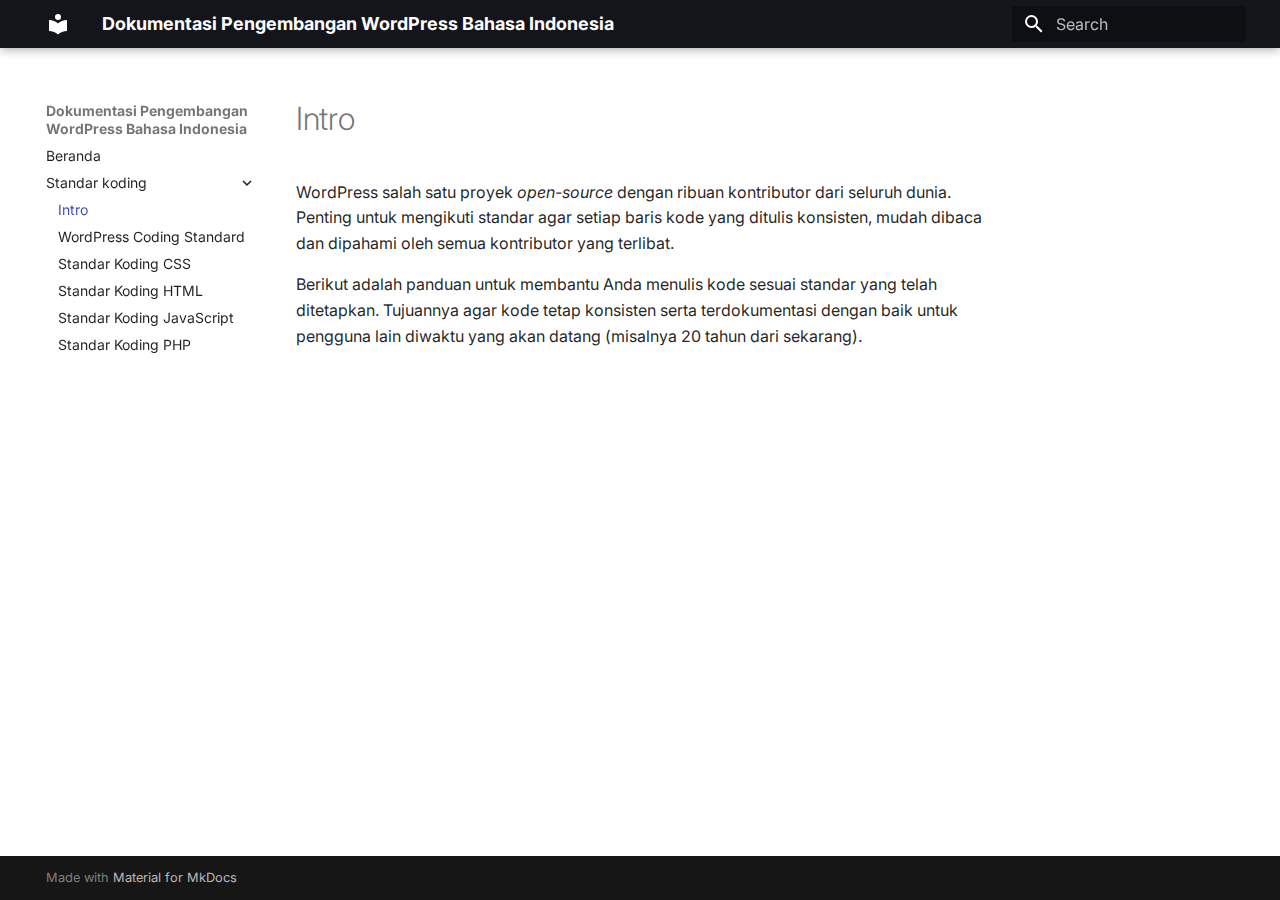
==== docs/site/standar-koding/1.1-index/index.html @ d8731136 "Update docs" ====
<!doctype html>
<html lang="en" class="no-js">
  <head>
    
      <meta charset="utf-8">
      <meta name="viewport" content="width=device-width,initial-scale=1">
      
      
      
        <link rel="canonical" href="https://wordpress.asciiutf.com/standar-koding/1.1-index/">
      
      
        <link rel="prev" href="../..">
      
      
        <link rel="next" href="../1.2-wordpress-coding-standard/">
      
      
      <link rel="icon" href="../../assets/images/favicon.png">
      <meta name="generator" content="mkdocs-1.6.1, mkdocs-material-9.5.48">
    
    
      
        <title>Intro - Dokumentasi Pengembangan WordPress Bahasa Indonesia</title>
      
    
    
      <link rel="stylesheet" href="../../assets/stylesheets/main.6f8fc17f.min.css">
      
        
        <link rel="stylesheet" href="../../assets/stylesheets/palette.06af60db.min.css">
      
      


    
    
      
    
    
      
        
        
        <link rel="preconnect" href="https://fonts.gstatic.com" crossorigin>
        <link rel="stylesheet" href="https://fonts.googleapis.com/css?family=Inter:300,300i,400,400i,700,700i%7CRoboto+Mono:400,400i,700,700i&display=fallback">
        <style>:root{--md-text-font:"Inter";--md-code-font:"Roboto Mono"}</style>
      
    
    
      <link rel="stylesheet" href="../../assets/stylesheets/extra.css">
    
    <script>__md_scope=new URL("../..",location),__md_hash=e=>[...e].reduce(((e,_)=>(e<<5)-e+_.charCodeAt(0)),0),__md_get=(e,_=localStorage,t=__md_scope)=>JSON.parse(_.getItem(t.pathname+"."+e)),__md_set=(e,_,t=localStorage,a=__md_scope)=>{try{t.setItem(a.pathname+"."+e,JSON.stringify(_))}catch(e){}}</script>
    
      

    
    
    
  </head>
  
  
    
    
    
    
    
    <body dir="ltr" data-md-color-scheme="default" data-md-color-primary="black" data-md-color-accent="indigo">
  
    
    <input class="md-toggle" data-md-toggle="drawer" type="checkbox" id="__drawer" autocomplete="off">
    <input class="md-toggle" data-md-toggle="search" type="checkbox" id="__search" autocomplete="off">
    <label class="md-overlay" for="__drawer"></label>
    <div data-md-component="skip">
      
    </div>
    <div data-md-component="announce">
      
    </div>
    
    
      

  

<header class="md-header md-header--shadow" data-md-component="header">
  <nav class="md-header__inner md-grid" aria-label="Header">
    <a href="../.." title="Dokumentasi Pengembangan WordPress Bahasa Indonesia" class="md-header__button md-logo" aria-label="Dokumentasi Pengembangan WordPress Bahasa Indonesia" data-md-component="logo">
      
  
  <svg xmlns="http://www.w3.org/2000/svg" viewBox="0 0 24 24"><path d="M12 8a3 3 0 0 0 3-3 3 3 0 0 0-3-3 3 3 0 0 0-3 3 3 3 0 0 0 3 3m0 3.54C9.64 9.35 6.5 8 3 8v11c3.5 0 6.64 1.35 9 3.54 2.36-2.19 5.5-3.54 9-3.54V8c-3.5 0-6.64 1.35-9 3.54"/></svg>

    </a>
    <label class="md-header__button md-icon" for="__drawer">
      
      <svg xmlns="http://www.w3.org/2000/svg" viewBox="0 0 24 24"><path d="M3 6h18v2H3zm0 5h18v2H3zm0 5h18v2H3z"/></svg>
    </label>
    <div class="md-header__title" data-md-component="header-title">
      <div class="md-header__ellipsis">
        <div class="md-header__topic">
          <span class="md-ellipsis">
            Dokumentasi Pengembangan WordPress Bahasa Indonesia
          </span>
        </div>
        <div class="md-header__topic" data-md-component="header-topic">
          <span class="md-ellipsis">
            
              Intro
            
          </span>
        </div>
      </div>
    </div>
    
      
    
    
    
    
      <label class="md-header__button md-icon" for="__search">
        
        <svg xmlns="http://www.w3.org/2000/svg" viewBox="0 0 24 24"><path d="M9.5 3A6.5 6.5 0 0 1 16 9.5c0 1.61-.59 3.09-1.56 4.23l.27.27h.79l5 5-1.5 1.5-5-5v-.79l-.27-.27A6.52 6.52 0 0 1 9.5 16 6.5 6.5 0 0 1 3 9.5 6.5 6.5 0 0 1 9.5 3m0 2C7 5 5 7 5 9.5S7 14 9.5 14 14 12 14 9.5 12 5 9.5 5"/></svg>
      </label>
      <div class="md-search" data-md-component="search" role="dialog">
  <label class="md-search__overlay" for="__search"></label>
  <div class="md-search__inner" role="search">
    <form class="md-search__form" name="search">
      <input type="text" class="md-search__input" name="query" aria-label="Search" placeholder="Search" autocapitalize="off" autocorrect="off" autocomplete="off" spellcheck="false" data-md-component="search-query" required>
      <label class="md-search__icon md-icon" for="__search">
        
        <svg xmlns="http://www.w3.org/2000/svg" viewBox="0 0 24 24"><path d="M9.5 3A6.5 6.5 0 0 1 16 9.5c0 1.61-.59 3.09-1.56 4.23l.27.27h.79l5 5-1.5 1.5-5-5v-.79l-.27-.27A6.52 6.52 0 0 1 9.5 16 6.5 6.5 0 0 1 3 9.5 6.5 6.5 0 0 1 9.5 3m0 2C7 5 5 7 5 9.5S7 14 9.5 14 14 12 14 9.5 12 5 9.5 5"/></svg>
        
        <svg xmlns="http://www.w3.org/2000/svg" viewBox="0 0 24 24"><path d="M20 11v2H8l5.5 5.5-1.42 1.42L4.16 12l7.92-7.92L13.5 5.5 8 11z"/></svg>
      </label>
      <nav class="md-search__options" aria-label="Search">
        
        <button type="reset" class="md-search__icon md-icon" title="Clear" aria-label="Clear" tabindex="-1">
          
          <svg xmlns="http://www.w3.org/2000/svg" viewBox="0 0 24 24"><path d="M19 6.41 17.59 5 12 10.59 6.41 5 5 6.41 10.59 12 5 17.59 6.41 19 12 13.41 17.59 19 19 17.59 13.41 12z"/></svg>
        </button>
      </nav>
      
    </form>
    <div class="md-search__output">
      <div class="md-search__scrollwrap" tabindex="0" data-md-scrollfix>
        <div class="md-search-result" data-md-component="search-result">
          <div class="md-search-result__meta">
            Initializing search
          </div>
          <ol class="md-search-result__list" role="presentation"></ol>
        </div>
      </div>
    </div>
  </div>
</div>
    
    
  </nav>
  
</header>
    
    <div class="md-container" data-md-component="container">
      
      
        
          
        
      
      <main class="md-main" data-md-component="main">
        <div class="md-main__inner md-grid">
          
            
              
              <div class="md-sidebar md-sidebar--primary" data-md-component="sidebar" data-md-type="navigation" >
                <div class="md-sidebar__scrollwrap">
                  <div class="md-sidebar__inner">
                    



<nav class="md-nav md-nav--primary" aria-label="Navigation" data-md-level="0">
  <label class="md-nav__title" for="__drawer">
    <a href="../.." title="Dokumentasi Pengembangan WordPress Bahasa Indonesia" class="md-nav__button md-logo" aria-label="Dokumentasi Pengembangan WordPress Bahasa Indonesia" data-md-component="logo">
      
  
  <svg xmlns="http://www.w3.org/2000/svg" viewBox="0 0 24 24"><path d="M12 8a3 3 0 0 0 3-3 3 3 0 0 0-3-3 3 3 0 0 0-3 3 3 3 0 0 0 3 3m0 3.54C9.64 9.35 6.5 8 3 8v11c3.5 0 6.64 1.35 9 3.54 2.36-2.19 5.5-3.54 9-3.54V8c-3.5 0-6.64 1.35-9 3.54"/></svg>

    </a>
    Dokumentasi Pengembangan WordPress Bahasa Indonesia
  </label>
  
  <ul class="md-nav__list" data-md-scrollfix>
    
      
      
  
  
  
  
    <li class="md-nav__item">
      <a href="../.." class="md-nav__link">
        
  
  <span class="md-ellipsis">
    Beranda
  </span>
  

      </a>
    </li>
  

    
      
      
  
  
    
  
  
  
    
    
    
    
    <li class="md-nav__item md-nav__item--active md-nav__item--nested">
      
        
        
        <input class="md-nav__toggle md-toggle " type="checkbox" id="__nav_2" checked>
        
          
          <label class="md-nav__link" for="__nav_2" id="__nav_2_label" tabindex="0">
            
  
  <span class="md-ellipsis">
    Standar koding
  </span>
  

            <span class="md-nav__icon md-icon"></span>
          </label>
        
        <nav class="md-nav" data-md-level="1" aria-labelledby="__nav_2_label" aria-expanded="true">
          <label class="md-nav__title" for="__nav_2">
            <span class="md-nav__icon md-icon"></span>
            Standar koding
          </label>
          <ul class="md-nav__list" data-md-scrollfix>
            
              
                
  
  
    
  
  
  
    <li class="md-nav__item md-nav__item--active">
      
      <input class="md-nav__toggle md-toggle" type="checkbox" id="__toc">
      
      
      
      <a href="./" class="md-nav__link md-nav__link--active">
        
  
  <span class="md-ellipsis">
    Intro
  </span>
  

      </a>
      
    </li>
  

              
            
              
                
  
  
  
  
    <li class="md-nav__item">
      <a href="../1.2-wordpress-coding-standard/" class="md-nav__link">
        
  
  <span class="md-ellipsis">
    WordPress Coding Standard
  </span>
  

      </a>
    </li>
  

              
            
              
                
  
  
  
  
    <li class="md-nav__item">
      <a href="../1.2.1-css-coding-standard/" class="md-nav__link">
        
  
  <span class="md-ellipsis">
    Standar Koding CSS
  </span>
  

      </a>
    </li>
  

              
            
              
                
  
  
  
  
    <li class="md-nav__item">
      <a href="../1.2.2-html-coding-standard/" class="md-nav__link">
        
  
  <span class="md-ellipsis">
    Standar Koding HTML
  </span>
  

      </a>
    </li>
  

              
            
              
                
  
  
  
  
    <li class="md-nav__item">
      <a href="../1.2.3-javascript-coding-standard/" class="md-nav__link">
        
  
  <span class="md-ellipsis">
    Standar Koding JavaScript
  </span>
  

      </a>
    </li>
  

              
            
              
                
  
  
  
  
    <li class="md-nav__item">
      <a href="../1.2.4-php-coding-standard/" class="md-nav__link">
        
  
  <span class="md-ellipsis">
    Standar Koding PHP
  </span>
  

      </a>
    </li>
  

              
            
          </ul>
        </nav>
      
    </li>
  

    
  </ul>
</nav>
                  </div>
                </div>
              </div>
            
            
              
              <div class="md-sidebar md-sidebar--secondary" data-md-component="sidebar" data-md-type="toc" >
                <div class="md-sidebar__scrollwrap">
                  <div class="md-sidebar__inner">
                    

<nav class="md-nav md-nav--secondary" aria-label="Table of contents">
  
  
  
  
</nav>
                  </div>
                </div>
              </div>
            
          
          
            <div class="md-content" data-md-component="content">
              <article class="md-content__inner md-typeset">
                
                  


  <h1>Intro</h1>

<p>WordPress salah satu proyek <em>open-source</em> dengan ribuan kontributor dari seluruh dunia. Penting untuk mengikuti standar agar setiap baris kode yang ditulis konsisten, mudah dibaca dan dipahami oleh semua kontributor yang terlibat.</p>
<p>Berikut adalah panduan untuk membantu Anda menulis kode sesuai standar yang telah ditetapkan. Tujuannya agar kode tetap konsisten serta terdokumentasi dengan baik untuk pengguna lain diwaktu yang akan datang (misalnya 20 tahun dari sekarang).</p>







  
  






                
              </article>
            </div>
          
          
<script>var target=document.getElementById(location.hash.slice(1));target&&target.name&&(target.checked=target.name.startsWith("__tabbed_"))</script>
        </div>
        
      </main>
      
        <footer class="md-footer">
  
  <div class="md-footer-meta md-typeset">
    <div class="md-footer-meta__inner md-grid">
      <div class="md-copyright">
  
  
    Made with
    <a href="https://squidfunk.github.io/mkdocs-material/" target="_blank" rel="noopener">
      Material for MkDocs
    </a>
  
</div>
      
    </div>
  </div>
</footer>
      
    </div>
    <div class="md-dialog" data-md-component="dialog">
      <div class="md-dialog__inner md-typeset"></div>
    </div>
    
    
    <script id="__config" type="application/json">{"base": "../..", "features": [], "search": "../../assets/javascripts/workers/search.6ce7567c.min.js", "translations": {"clipboard.copied": "Copied to clipboard", "clipboard.copy": "Copy to clipboard", "search.result.more.one": "1 more on this page", "search.result.more.other": "# more on this page", "search.result.none": "No matching documents", "search.result.one": "1 matching document", "search.result.other": "# matching documents", "search.result.placeholder": "Type to start searching", "search.result.term.missing": "Missing", "select.version": "Select version"}}</script>
    
    
      <script src="../../assets/javascripts/bundle.83f73b43.min.js"></script>
      
    
  </body>
</html>
---- docs/site/assets/stylesheets/main.6f8fc17f.min.css ----
@charset "UTF-8";html{-webkit-text-size-adjust:none;-moz-text-size-adjust:none;text-size-adjust:none;box-sizing:border-box}*,:after,:before{box-sizing:inherit}@media (prefers-reduced-motion){*,:after,:before{transition:none!important}}body{margin:0}a,button,input,label{-webkit-tap-highlight-color:transparent}a{color:inherit;text-decoration:none}hr{border:0;box-sizing:initial;display:block;height:.05rem;overflow:visible;padding:0}small{font-size:80%}sub,sup{line-height:1em}img{border-style:none}table{border-collapse:initial;border-spacing:0}td,th{font-weight:400;vertical-align:top}button{background:#0000;border:0;font-family:inherit;font-size:inherit;margin:0;padding:0}input{border:0;outline:none}:root{--md-primary-fg-color:#4051b5;--md-primary-fg-color--light:#5d6cc0;--md-primary-fg-color--dark:#303fa1;--md-primary-bg-color:#fff;--md-primary-bg-color--light:#ffffffb3;--md-accent-fg-color:#526cfe;--md-accent-fg-color--transparent:#526cfe1a;--md-accent-bg-color:#fff;--md-accent-bg-color--light:#ffffffb3}[data-md-color-scheme=default]{color-scheme:light}[data-md-color-scheme=default] img[src$="#gh-dark-mode-only"],[data-md-color-scheme=default] img[src$="#only-dark"]{display:none}:root,[data-md-color-scheme=default]{--md-hue:225deg;--md-default-fg-color:#000000de;--md-default-fg-color--light:#0000008a;--md-default-fg-color--lighter:#00000052;--md-default-fg-color--lightest:#00000012;--md-default-bg-color:#fff;--md-default-bg-color--light:#ffffffb3;--md-default-bg-color--lighter:#ffffff4d;--md-default-bg-color--lightest:#ffffff1f;--md-code-fg-color:#36464e;--md-code-bg-color:#f5f5f5;--md-code-hl-color:#4287ff;--md-code-hl-color--light:#4287ff1a;--md-code-hl-number-color:#d52a2a;--md-code-hl-special-color:#db1457;--md-code-hl-function-color:#a846b9;--md-code-hl-constant-color:#6e59d9;--md-code-hl-keyword-color:#3f6ec6;--md-code-hl-string-color:#1c7d4d;--md-code-hl-name-color:var(--md-code-fg-color);--md-code-hl-operator-color:var(--md-default-fg-color--light);--md-code-hl-punctuation-color:var(--md-default-fg-color--light);--md-code-hl-comment-color:var(--md-default-fg-color--light);--md-code-hl-generic-color:var(--md-default-fg-color--light);--md-code-hl-variable-color:var(--md-default-fg-color--light);--md-typeset-color:var(--md-default-fg-color);--md-typeset-a-color:var(--md-primary-fg-color);--md-typeset-del-color:#f5503d26;--md-typeset-ins-color:#0bd57026;--md-typeset-kbd-color:#fafafa;--md-typeset-kbd-accent-color:#fff;--md-typeset-kbd-border-color:#b8b8b8;--md-typeset-mark-color:#ffff0080;--md-typeset-table-color:#0000001f;--md-typeset-table-color--light:rgba(0,0,0,.035);--md-admonition-fg-color:var(--md-default-fg-color);--md-admonition-bg-color:var(--md-default-bg-color);--md-warning-fg-color:#000000de;--md-warning-bg-color:#ff9;--md-footer-fg-color:#fff;--md-footer-fg-color--light:#ffffffb3;--md-footer-fg-color--lighter:#ffffff73;--md-footer-bg-color:#000000de;--md-footer-bg-color--dark:#00000052;--md-shadow-z1:0 0.2rem 0.5rem #0000000d,0 0 0.05rem #0000001a;--md-shadow-z2:0 0.2rem 0.5rem #0000001a,0 0 0.05rem #00000040;--md-shadow-z3:0 0.2rem 0.5rem #0003,0 0 0.05rem #00000059}.md-icon svg{fill:currentcolor;display:block;height:1.2rem;width:1.2rem}body{-webkit-font-smoothing:antialiased;-moz-osx-font-smoothing:grayscale;--md-text-font-family:var(--md-text-font,_),-apple-system,BlinkMacSystemFont,Helvetica,Arial,sans-serif;--md-code-font-family:var(--md-code-font,_),SFMono-Regular,Consolas,Menlo,monospace}aside,body,input{font-feature-settings:"kern","liga";color:var(--md-typeset-color);font-family:var(--md-text-font-family)}code,kbd,pre{font-feature-settings:"kern";font-family:var(--md-code-font-family)}:root{--md-typeset-table-sort-icon:url('data:image/svg+xml;charset=utf-8,<svg xmlns="http://www.w3.org/2000/svg" viewBox="0 0 24 24"><path d="m18 21-4-4h3V7h-3l4-4 4 4h-3v10h3M2 19v-2h10v2M2 13v-2h7v2M2 7V5h4v2z"/></svg>');--md-typeset-table-sort-icon--asc:url('data:image/svg+xml;charset=utf-8,<svg xmlns="http://www.w3.org/2000/svg" viewBox="0 0 24 24"><path d="M19 17h3l-4 4-4-4h3V3h2M2 17h10v2H2M6 5v2H2V5m0 6h7v2H2z"/></svg>');--md-typeset-table-sort-icon--desc:url('data:image/svg+xml;charset=utf-8,<svg xmlns="http://www.w3.org/2000/svg" viewBox="0 0 24 24"><path d="M19 7h3l-4-4-4 4h3v14h2M2 17h10v2H2M6 5v2H2V5m0 6h7v2H2z"/></svg>')}.md-typeset{-webkit-print-color-adjust:exact;color-adjust:exact;font-size:.8rem;line-height:1.6}@media print{.md-typeset{font-size:.68rem}}.md-typeset blockquote,.md-typeset dl,.md-typeset figure,.md-typeset ol,.md-typeset pre,.md-typeset ul{margin-bottom:1em;margin-top:1em}.md-typeset h1{color:var(--md-default-fg-color--light);font-size:2em;line-height:1.3;margin:0 0 1.25em}.md-typeset h1,.md-typeset h2{font-weight:300;letter-spacing:-.01em}.md-typeset h2{font-size:1.5625em;line-height:1.4;margin:1.6em 0 .64em}.md-typeset h3{font-size:1.25em;font-weight:400;letter-spacing:-.01em;line-height:1.5;margin:1.6em 0 .8em}.md-typeset h2+h3{margin-top:.8em}.md-typeset h4{font-weight:700;letter-spacing:-.01em;margin:1em 0}.md-typeset h5,.md-typeset h6{color:var(--md-default-fg-color--light);font-size:.8em;font-weight:700;letter-spacing:-.01em;margin:1.25em 0}.md-typeset h5{text-transform:uppercase}.md-typeset h5 code{text-transform:none}.md-typeset hr{border-bottom:.05rem solid var(--md-default-fg-color--lightest);display:flow-root;margin:1.5em 0}.md-typeset a{color:var(--md-typeset-a-color);word-break:break-word}.md-typeset a,.md-typeset a:before{transition:color 125ms}.md-typeset a:focus,.md-typeset a:hover{color:var(--md-accent-fg-color)}.md-typeset a:focus code,.md-typeset a:hover code{background-color:var(--md-accent-fg-color--transparent)}.md-typeset a code{color:currentcolor;transition:background-color 125ms}.md-typeset a.focus-visible{outline-color:var(--md-accent-fg-color);outline-offset:.2rem}.md-typeset code,.md-typeset kbd,.md-typeset pre{color:var(--md-code-fg-color);direction:ltr;font-variant-ligatures:none}@media print{.md-typeset code,.md-typeset kbd,.md-typeset pre{white-space:pre-wrap}}.md-typeset code{background-color:var(--md-code-bg-color);border-radius:.1rem;-webkit-box-decoration-break:clone;box-decoration-break:clone;font-size:.85em;padding:0 .2941176471em;word-break:break-word}.md-typeset code:not(.focus-visible){-webkit-tap-highlight-color:transparent;outline:none}.md-typeset pre{display:flow-root;line-height:1.4;position:relative}.md-typeset pre>code{-webkit-box-decoration-break:slice;box-decoration-break:slice;box-shadow:none;display:block;margin:0;outline-color:var(--md-accent-fg-color);overflow:auto;padding:.7720588235em 1.1764705882em;scrollbar-color:var(--md-default-fg-color--lighter) #0000;scrollbar-width:thin;touch-action:auto;word-break:normal}.md-typeset pre>code:hover{scrollbar-color:var(--md-accent-fg-color) #0000}.md-typeset pre>code::-webkit-scrollbar{height:.2rem;width:.2rem}.md-typeset pre>code::-webkit-scrollbar-thumb{background-color:var(--md-default-fg-color--lighter)}.md-typeset pre>code::-webkit-scrollbar-thumb:hover{background-color:var(--md-accent-fg-color)}.md-typeset kbd{background-color:var(--md-typeset-kbd-color);border-radius:.1rem;box-shadow:0 .1rem 0 .05rem var(--md-typeset-kbd-border-color),0 .1rem 0 var(--md-typeset-kbd-border-color),0 -.1rem .2rem var(--md-typeset-kbd-accent-color) inset;color:var(--md-default-fg-color);display:inline-block;font-size:.75em;padding:0 .6666666667em;vertical-align:text-top;word-break:break-word}.md-typeset mark{background-color:var(--md-typeset-mark-color);-webkit-box-decoration-break:clone;box-decoration-break:clone;color:inherit;word-break:break-word}.md-typeset abbr{border-bottom:.05rem dotted var(--md-default-fg-color--light);cursor:help;text-decoration:none}.md-typeset small{opacity:.75}[dir=ltr] .md-typeset sub,[dir=ltr] .md-typeset sup{margin-left:.078125em}[dir=rtl] .md-typeset sub,[dir=rtl] .md-typeset sup{margin-right:.078125em}[dir=ltr] .md-typeset blockquote{padding-left:.6rem}[dir=rtl] .md-typeset blockquote{padding-right:.6rem}[dir=ltr] .md-typeset blockquote{border-left:.2rem solid var(--md-default-fg-color--lighter)}[dir=rtl] .md-typeset blockquote{border-right:.2rem solid var(--md-default-fg-color--lighter)}.md-typeset blockquote{color:var(--md-default-fg-color--light);margin-left:0;margin-right:0}.md-typeset ul{list-style-type:disc}.md-typeset ul[type]{list-style-type:revert-layer}[dir=ltr] .md-typeset ol,[dir=ltr] .md-typeset ul{margin-left:.625em}[dir=rtl] .md-typeset ol,[dir=rtl] .md-typeset ul{margin-right:.625em}.md-typeset ol,.md-typeset ul{padding:0}.md-typeset ol:not([hidden]),.md-typeset ul:not([hidden]){display:flow-root}.md-typeset ol ol,.md-typeset ul ol{list-style-type:lower-alpha}.md-typeset ol ol ol,.md-typeset ul ol ol{list-style-type:lower-roman}.md-typeset ol ol ol ol,.md-typeset ul ol ol ol{list-style-type:upper-alpha}.md-typeset ol ol ol ol ol,.md-typeset ul ol ol ol ol{list-style-type:upper-roman}.md-typeset ol[type],.md-typeset ul[type]{list-style-type:revert-layer}[dir=ltr] .md-typeset ol li,[dir=ltr] .md-typeset ul li{margin-left:1.25em}[dir=rtl] .md-typeset ol li,[dir=rtl] .md-typeset ul li{margin-right:1.25em}.md-typeset ol li,.md-typeset ul li{margin-bottom:.5em}.md-typeset ol li blockquote,.md-typeset ol li p,.md-typeset ul li blockquote,.md-typeset ul li p{margin:.5em 0}.md-typeset ol li:last-child,.md-typeset ul li:last-child{margin-bottom:0}[dir=ltr] .md-typeset ol li ol,[dir=ltr] .md-typeset ol li ul,[dir=ltr] .md-typeset ul li ol,[dir=ltr] .md-typeset ul li ul{margin-left:.625em}[dir=rtl] .md-typeset ol li ol,[dir=rtl] .md-typeset ol li ul,[dir=rtl] .md-typeset ul li ol,[dir=rtl] .md-typeset ul li ul{margin-right:.625em}.md-typeset ol li ol,.md-typeset ol li ul,.md-typeset ul li ol,.md-typeset ul li ul{margin-bottom:.5em;margin-top:.5em}[dir=ltr] .md-typeset dd{margin-left:1.875em}[dir=rtl] .md-typeset dd{margin-right:1.875em}.md-typeset dd{margin-bottom:1.5em;margin-top:1em}.md-typeset img,.md-typeset svg,.md-typeset video{height:auto;max-width:100%}.md-typeset img[align=left]{margin:1em 1em 1em 0}.md-typeset img[align=right]{margin:1em 0 1em 1em}.md-typeset img[align]:only-child{margin-top:0}.md-typeset figure{display:flow-root;margin:1em auto;max-width:100%;text-align:center;width:-moz-fit-content;width:fit-content}.md-typeset figure img{display:block;margin:0 auto}.md-typeset figcaption{font-style:italic;margin:1em auto;max-width:24rem}.md-typeset iframe{max-width:100%}.md-typeset table:not([class]){background-color:var(--md-default-bg-color);border:.05rem solid var(--md-typeset-table-color);border-radius:.1rem;display:inline-block;font-size:.64rem;max-width:100%;overflow:auto;touch-action:auto}@media print{.md-typeset table:not([class]){display:table}}.md-typeset table:not([class])+*{margin-top:1.5em}.md-typeset table:not([class]) td>:first-child,.md-typeset table:not([class]) th>:first-child{margin-top:0}.md-typeset table:not([class]) td>:last-child,.md-typeset table:not([class]) th>:last-child{margin-bottom:0}.md-typeset table:not([class]) td:not([align]),.md-typeset table:not([class]) th:not([align]){text-align:left}[dir=rtl] .md-typeset table:not([class]) td:not([align]),[dir=rtl] .md-typeset table:not([class]) th:not([align]){text-align:right}.md-typeset table:not([class]) th{font-weight:700;min-width:5rem;padding:.9375em 1.25em;vertical-align:top}.md-typeset table:not([class]) td{border-top:.05rem solid var(--md-typeset-table-color);padding:.9375em 1.25em;vertical-align:top}.md-typeset table:not([class]) tbody tr{transition:background-color 125ms}.md-typeset table:not([class]) tbody tr:hover{background-color:var(--md-typeset-table-color--light);box-shadow:0 .05rem 0 var(--md-default-bg-color) inset}.md-typeset table:not([class]) a{word-break:normal}.md-typeset table th[role=columnheader]{cursor:pointer}[dir=ltr] .md-typeset table th[role=columnheader]:after{margin-left:.5em}[dir=rtl] .md-typeset table th[role=columnheader]:after{margin-right:.5em}.md-typeset table th[role=columnheader]:after{content:"";display:inline-block;height:1.2em;-webkit-mask-image:var(--md-typeset-table-sort-icon);mask-image:var(--md-typeset-table-sort-icon);-webkit-mask-repeat:no-repeat;mask-repeat:no-repeat;-webkit-mask-size:contain;mask-size:contain;transition:background-color 125ms;vertical-align:text-bottom;width:1.2em}.md-typeset table th[role=columnheader]:hover:after{background-color:var(--md-default-fg-color--lighter)}.md-typeset table th[role=columnheader][aria-sort=ascending]:after{background-color:var(--md-default-fg-color--light);-webkit-mask-image:var(--md-typeset-table-sort-icon--asc);mask-image:var(--md-typeset-table-sort-icon--asc)}.md-typeset table th[role=columnheader][aria-sort=descending]:after{background-color:var(--md-default-fg-color--light);-webkit-mask-image:var(--md-typeset-table-sort-icon--desc);mask-image:var(--md-typeset-table-sort-icon--desc)}.md-typeset__scrollwrap{margin:1em -.8rem;overflow-x:auto;touch-action:auto}.md-typeset__table{display:inline-block;margin-bottom:.5em;padding:0 .8rem}@media print{.md-typeset__table{display:block}}html .md-typeset__table table{display:table;margin:0;overflow:hidden;width:100%}@media screen and (max-width:44.984375em){.md-content__inner>pre{margin:1em -.8rem}.md-content__inner>pre code{border-radius:0}}.md-typeset .md-author{border-radius:100%;display:block;flex-shrink:0;height:1.6rem;overflow:hidden;position:relative;transition:color 125ms,transform 125ms;width:1.6rem}.md-typeset .md-author img{display:block}.md-typeset .md-author--more{background:var(--md-default-fg-color--lightest);color:var(--md-default-fg-color--lighter);font-size:.6rem;font-weight:700;line-height:1.6rem;text-align:center}.md-typeset .md-author--long{height:2.4rem;width:2.4rem}.md-typeset a.md-author{transform:scale(1)}.md-typeset a.md-author img{border-radius:100%;filter:grayscale(100%) opacity(75%);transition:filter 125ms}.md-typeset a.md-author:focus,.md-typeset a.md-author:hover{transform:scale(1.1);z-index:1}.md-typeset a.md-author:focus img,.md-typeset a.md-author:hover img{filter:grayscale(0)}.md-banner{background-color:var(--md-footer-bg-color);color:var(--md-footer-fg-color);overflow:auto}@media print{.md-banner{display:none}}.md-banner--warning{background-color:var(--md-warning-bg-color);color:var(--md-warning-fg-color)}.md-banner__inner{font-size:.7rem;margin:.6rem auto;padding:0 .8rem}[dir=ltr] .md-banner__button{float:right}[dir=rtl] .md-banner__button{float:left}.md-banner__button{color:inherit;cursor:pointer;transition:opacity .25s}.no-js .md-banner__button{display:none}.md-banner__button:hover{opacity:.7}html{font-size:125%;height:100%;overflow-x:hidden}@media screen and (min-width:100em){html{font-size:137.5%}}@media screen and (min-width:125em){html{font-size:150%}}body{background-color:var(--md-default-bg-color);display:flex;flex-direction:column;font-size:.5rem;min-height:100%;position:relative;width:100%}@media print{body{display:block}}@media screen and (max-width:59.984375em){body[data-md-scrolllock]{position:fixed}}.md-grid{margin-left:auto;margin-right:auto;max-width:61rem}.md-container{display:flex;flex-direction:column;flex-grow:1}@media print{.md-container{display:block}}.md-main{flex-grow:1}.md-main__inner{display:flex;height:100%;margin-top:1.5rem}.md-ellipsis{overflow:hidden;text-overflow:ellipsis}.md-toggle{display:none}.md-option{height:0;opacity:0;position:absolute;width:0}.md-option:checked+label:not([hidden]){display:block}.md-option.focus-visible+label{outline-color:var(--md-accent-fg-color);outline-style:auto}.md-skip{background-color:var(--md-default-fg-color);border-radius:.1rem;color:var(--md-default-bg-color);font-size:.64rem;margin:.5rem;opacity:0;outline-color:var(--md-accent-fg-color);padding:.3rem .5rem;position:fixed;transform:translateY(.4rem);z-index:-1}.md-skip:focus{opacity:1;transform:translateY(0);transition:transform .25s cubic-bezier(.4,0,.2,1),opacity 175ms 75ms;z-index:10}@page{margin:25mm}:root{--md-clipboard-icon:url('data:image/svg+xml;charset=utf-8,<svg xmlns="http://www.w3.org/2000/svg" viewBox="0 0 24 24"><path d="M19 21H8V7h11m0-2H8a2 2 0 0 0-2 2v14a2 2 0 0 0 2 2h11a2 2 0 0 0 2-2V7a2 2 0 0 0-2-2m-3-4H4a2 2 0 0 0-2 2v14h2V3h12z"/></svg>')}.md-clipboard{border-radius:.1rem;color:var(--md-default-fg-color--lightest);cursor:pointer;height:1.5em;outline-color:var(--md-accent-fg-color);outline-offset:.1rem;position:absolute;right:.5em;top:.5em;transition:color .25s;width:1.5em;z-index:1}@media print{.md-clipboard{display:none}}.md-clipboard:not(.focus-visible){-webkit-tap-highlight-color:transparent;outline:none}:hover>.md-clipboard{color:var(--md-default-fg-color--light)}.md-clipboard:focus,.md-clipboard:hover{color:var(--md-accent-fg-color)}.md-clipboard:after{background-color:currentcolor;content:"";display:block;height:1.125em;margin:0 auto;-webkit-mask-image:var(--md-clipboard-icon);mask-image:var(--md-clipboard-icon);-webkit-mask-position:center;mask-position:center;-webkit-mask-repeat:no-repeat;mask-repeat:no-repeat;-webkit-mask-size:contain;mask-size:contain;width:1.125em}.md-clipboard--inline{cursor:pointer}.md-clipboard--inline code{transition:color .25s,background-color .25s}.md-clipboard--inline:focus code,.md-clipboard--inline:hover code{background-color:var(--md-accent-fg-color--transparent);color:var(--md-accent-fg-color)}.md-typeset .md-code__content{display:grid}@keyframes consent{0%{opacity:0;transform:translateY(100%)}to{opacity:1;transform:translateY(0)}}@keyframes overlay{0%{opacity:0}to{opacity:1}}.md-consent__overlay{animation:overlay .25s both;-webkit-backdrop-filter:blur(.1rem);backdrop-filter:blur(.1rem);background-color:#0000008a;height:100%;opacity:1;position:fixed;top:0;width:100%;z-index:5}.md-consent__inner{animation:consent .5s cubic-bezier(.1,.7,.1,1) both;background-color:var(--md-default-bg-color);border:0;border-radius:.1rem;bottom:0;box-shadow:0 0 .2rem #0000001a,0 .2rem .4rem #0003;max-height:100%;overflow:auto;padding:0;position:fixed;width:100%;z-index:5}.md-consent__form{padding:.8rem}.md-consent__settings{display:none;margin:1em 0}input:checked+.md-consent__settings{display:block}.md-consent__controls{margin-bottom:.8rem}.md-typeset .md-consent__controls .md-button{display:inline}@media screen and (max-width:44.984375em){.md-typeset .md-consent__controls .md-button{display:block;margin-top:.4rem;text-align:center;width:100%}}.md-consent label{cursor:pointer}.md-content{flex-grow:1;min-width:0}.md-content__inner{margin:0 .8rem 1.2rem;padding-top:.6rem}@media screen and (min-width:76.25em){[dir=ltr] .md-sidebar--primary:not([hidden])~.md-content>.md-content__inner{margin-left:1.2rem}[dir=ltr] .md-sidebar--secondary:not([hidden])~.md-content>.md-content__inner,[dir=rtl] .md-sidebar--primary:not([hidden])~.md-content>.md-content__inner{margin-right:1.2rem}[dir=rtl] .md-sidebar--secondary:not([hidden])~.md-content>.md-content__inner{margin-left:1.2rem}}.md-content__inner:before{content:"";display:block;height:.4rem}.md-content__inner>:last-child{margin-bottom:0}[dir=ltr] .md-content__button{float:right}[dir=rtl] .md-content__button{float:left}[dir=ltr] .md-content__button{margin-left:.4rem}[dir=rtl] .md-content__button{margin-right:.4rem}.md-content__button{margin:.4rem 0;padding:0}@media print{.md-content__button{display:none}}.md-typeset .md-content__button{color:var(--md-default-fg-color--lighter)}.md-content__button svg{display:inline;vertical-align:top}[dir=rtl] .md-content__button svg{transform:scaleX(-1)}[dir=ltr] .md-dialog{right:.8rem}[dir=rtl] .md-dialog{left:.8rem}.md-dialog{background-color:var(--md-default-fg-color);border-radius:.1rem;bottom:.8rem;box-shadow:var(--md-shadow-z3);min-width:11.1rem;opacity:0;padding:.4rem .6rem;pointer-events:none;position:fixed;transform:translateY(100%);transition:transform 0ms .4s,opacity .4s;z-index:4}@media print{.md-dialog{display:none}}.md-dialog--active{opacity:1;pointer-events:auto;transform:translateY(0);transition:transform .4s cubic-bezier(.075,.85,.175,1),opacity .4s}.md-dialog__inner{color:var(--md-default-bg-color);font-size:.7rem}.md-feedback{margin:2em 0 1em;text-align:center}.md-feedback fieldset{border:none;margin:0;padding:0}.md-feedback__title{font-weight:700;margin:1em auto}.md-feedback__inner{position:relative}.md-feedback__list{display:flex;flex-wrap:wrap;place-content:baseline center;position:relative}.md-feedback__list:hover .md-icon:not(:disabled){color:var(--md-default-fg-color--lighter)}:disabled .md-feedback__list{min-height:1.8rem}.md-feedback__icon{color:var(--md-default-fg-color--light);cursor:pointer;flex-shrink:0;margin:0 .1rem;transition:color 125ms}.md-feedback__icon:not(:disabled).md-icon:hover{color:var(--md-accent-fg-color)}.md-feedback__icon:disabled{color:var(--md-default-fg-color--lightest);pointer-events:none}.md-feedback__note{opacity:0;position:relative;transform:translateY(.4rem);transition:transform .4s cubic-bezier(.1,.7,.1,1),opacity .15s}.md-feedback__note>*{margin:0 auto;max-width:16rem}:disabled .md-feedback__note{opacity:1;transform:translateY(0)}@media print{.md-feedback{display:none}}.md-footer{background-color:var(--md-footer-bg-color);color:var(--md-footer-fg-color)}@media print{.md-footer{display:none}}.md-footer__inner{justify-content:space-between;overflow:auto;padding:.2rem}.md-footer__inner:not([hidden]){display:flex}.md-footer__link{align-items:end;display:flex;flex-grow:0.01;margin-bottom:.4rem;margin-top:1rem;max-width:100%;outline-color:var(--md-accent-fg-color);overflow:hidden;transition:opacity .25s}.md-footer__link:focus,.md-footer__link:hover{opacity:.7}[dir=rtl] .md-footer__link svg{transform:scaleX(-1)}@media screen and (max-width:44.984375em){.md-footer__link--prev{flex-shrink:0}.md-footer__link--prev .md-footer__title{display:none}}[dir=ltr] .md-footer__link--next{margin-left:auto}[dir=rtl] .md-footer__link--next{margin-right:auto}.md-footer__link--next{text-align:right}[dir=rtl] .md-footer__link--next{text-align:left}.md-footer__title{flex-grow:1;font-size:.9rem;margin-bottom:.7rem;max-width:calc(100% - 2.4rem);padding:0 1rem;white-space:nowrap}.md-footer__button{margin:.2rem;padding:.4rem}.md-footer__direction{font-size:.64rem;opacity:.7}.md-footer-meta{background-color:var(--md-footer-bg-color--dark)}.md-footer-meta__inner{display:flex;flex-wrap:wrap;justify-content:space-between;padding:.2rem}html .md-footer-meta.md-typeset a{color:var(--md-footer-fg-color--light)}html .md-footer-meta.md-typeset a:focus,html .md-footer-meta.md-typeset a:hover{color:var(--md-footer-fg-color)}.md-copyright{color:var(--md-footer-fg-color--lighter);font-size:.64rem;margin:auto .6rem;padding:.4rem 0;width:100%}@media screen and (min-width:45em){.md-copyright{width:auto}}.md-copyright__highlight{color:var(--md-footer-fg-color--light)}.md-social{display:inline-flex;gap:.2rem;margin:0 .4rem;padding:.2rem 0 .6rem}@media screen and (min-width:45em){.md-social{padding:.6rem 0}}.md-social__link{display:inline-block;height:1.6rem;text-align:center;width:1.6rem}.md-social__link:before{line-height:1.9}.md-social__link svg{fill:currentcolor;max-height:.8rem;vertical-align:-25%}.md-typeset .md-button{border:.1rem solid;border-radius:.1rem;color:var(--md-primary-fg-color);cursor:pointer;display:inline-block;font-weight:700;padding:.625em 2em;transition:color 125ms,background-color 125ms,border-color 125ms}.md-typeset .md-button--primary{background-color:var(--md-primary-fg-color);border-color:var(--md-primary-fg-color);color:var(--md-primary-bg-color)}.md-typeset .md-button:focus,.md-typeset .md-button:hover{background-color:var(--md-accent-fg-color);border-color:var(--md-accent-fg-color);color:var(--md-accent-bg-color)}[dir=ltr] .md-typeset .md-input{border-top-left-radius:.1rem}[dir=ltr] .md-typeset .md-input,[dir=rtl] .md-typeset .md-input{border-top-right-radius:.1rem}[dir=rtl] .md-typeset .md-input{border-top-left-radius:.1rem}.md-typeset .md-input{border-bottom:.1rem solid var(--md-default-fg-color--lighter);box-shadow:var(--md-shadow-z1);font-size:.8rem;height:1.8rem;padding:0 .6rem;transition:border .25s,box-shadow .25s}.md-typeset .md-input:focus,.md-typeset .md-input:hover{border-bottom-color:var(--md-accent-fg-color);box-shadow:var(--md-shadow-z2)}.md-typeset .md-input--stretch{width:100%}.md-header{background-color:var(--md-primary-fg-color);box-shadow:0 0 .2rem #0000,0 .2rem .4rem #0000;color:var(--md-primary-bg-color);display:block;left:0;position:sticky;right:0;top:0;z-index:4}@media print{.md-header{display:none}}.md-header[hidden]{transform:translateY(-100%);transition:transform .25s cubic-bezier(.8,0,.6,1),box-shadow .25s}.md-header--shadow{box-shadow:0 0 .2rem #0000001a,0 .2rem .4rem #0003;transition:transform .25s cubic-bezier(.1,.7,.1,1),box-shadow .25s}.md-header__inner{align-items:center;display:flex;padding:0 .2rem}.md-header__button{color:currentcolor;cursor:pointer;margin:.2rem;outline-color:var(--md-accent-fg-color);padding:.4rem;position:relative;transition:opacity .25s;vertical-align:middle;z-index:1}.md-header__button:hover{opacity:.7}.md-header__button:not([hidden]){display:inline-block}.md-header__button:not(.focus-visible){-webkit-tap-highlight-color:transparent;outline:none}.md-header__button.md-logo{margin:.2rem;padding:.4rem}@media screen and (max-width:76.234375em){.md-header__button.md-logo{display:none}}.md-header__button.md-logo img,.md-header__button.md-logo svg{fill:currentcolor;display:block;height:1.2rem;width:auto}@media screen and (min-width:60em){.md-header__button[for=__search]{display:none}}.no-js .md-header__button[for=__search]{display:none}[dir=rtl] .md-header__button[for=__search] svg{transform:scaleX(-1)}@media screen and (min-width:76.25em){.md-header__button[for=__drawer]{display:none}}.md-header__topic{display:flex;max-width:100%;position:absolute;transition:transform .4s cubic-bezier(.1,.7,.1,1),opacity .15s;white-space:nowrap}.md-header__topic+.md-header__topic{opacity:0;pointer-events:none;transform:translateX(1.25rem);transition:transform .4s cubic-bezier(1,.7,.1,.1),opacity .15s;z-index:-1}[dir=rtl] .md-header__topic+.md-header__topic{transform:translateX(-1.25rem)}.md-header__topic:first-child{font-weight:700}[dir=ltr] .md-header__title{margin-left:1rem;margin-right:.4rem}[dir=rtl] .md-header__title{margin-left:.4rem;margin-right:1rem}.md-header__title{flex-grow:1;font-size:.9rem;height:2.4rem;line-height:2.4rem}.md-header__title--active .md-header__topic{opacity:0;pointer-events:none;transform:translateX(-1.25rem);transition:transform .4s cubic-bezier(1,.7,.1,.1),opacity .15s;z-index:-1}[dir=rtl] .md-header__title--active .md-header__topic{transform:translateX(1.25rem)}.md-header__title--active .md-header__topic+.md-header__topic{opacity:1;pointer-events:auto;transform:translateX(0);transition:transform .4s cubic-bezier(.1,.7,.1,1),opacity .15s;z-index:0}.md-header__title>.md-header__ellipsis{height:100%;position:relative;width:100%}.md-header__option{display:flex;flex-shrink:0;max-width:100%;transition:max-width 0ms .25s,opacity .25s .25s;white-space:nowrap}[data-md-toggle=search]:checked~.md-header .md-header__option{max-width:0;opacity:0;transition:max-width 0ms,opacity 0ms}.md-header__option>input{bottom:0}.md-header__source{display:none}@media screen and (min-width:60em){[dir=ltr] .md-header__source{margin-left:1rem}[dir=rtl] .md-header__source{margin-right:1rem}.md-header__source{display:block;max-width:11.7rem;width:11.7rem}}@media screen and (min-width:76.25em){[dir=ltr] .md-header__source{margin-left:1.4rem}[dir=rtl] .md-header__source{margin-right:1.4rem}}.md-meta{color:var(--md-default-fg-color--light);font-size:.7rem;line-height:1.3}.md-meta__list{display:inline-flex;flex-wrap:wrap;list-style:none;margin:0;padding:0}.md-meta__item:not(:last-child):after{content:"·";margin-left:.2rem;margin-right:.2rem}.md-meta__link{color:var(--md-typeset-a-color)}.md-meta__link:focus,.md-meta__link:hover{color:var(--md-accent-fg-color)}.md-draft{background-color:#ff1744;border-radius:.125em;color:#fff;display:inline-block;font-weight:700;padding-left:.5714285714em;padding-right:.5714285714em}:root{--md-nav-icon--prev:url('data:image/svg+xml;charset=utf-8,<svg xmlns="http://www.w3.org/2000/svg" viewBox="0 0 24 24"><path d="M20 11v2H8l5.5 5.5-1.42 1.42L4.16 12l7.92-7.92L13.5 5.5 8 11z"/></svg>');--md-nav-icon--next:url('data:image/svg+xml;charset=utf-8,<svg xmlns="http://www.w3.org/2000/svg" viewBox="0 0 24 24"><path d="M8.59 16.58 13.17 12 8.59 7.41 10 6l6 6-6 6z"/></svg>');--md-toc-icon:url('data:image/svg+xml;charset=utf-8,<svg xmlns="http://www.w3.org/2000/svg" viewBox="0 0 24 24"><path d="M3 9h14V7H3zm0 4h14v-2H3zm0 4h14v-2H3zm16 0h2v-2h-2zm0-10v2h2V7zm0 6h2v-2h-2z"/></svg>')}.md-nav{font-size:.7rem;line-height:1.3}.md-nav__title{color:var(--md-default-fg-color--light);display:block;font-weight:700;overflow:hidden;padding:0 .6rem;text-overflow:ellipsis}.md-nav__title .md-nav__button{display:none}.md-nav__title .md-nav__button img{height:100%;width:auto}.md-nav__title .md-nav__button.md-logo img,.md-nav__title .md-nav__button.md-logo svg{fill:currentcolor;display:block;height:2.4rem;max-width:100%;object-fit:contain;width:auto}.md-nav__list{list-style:none;margin:0;padding:0}.md-nav__link{align-items:flex-start;display:flex;gap:.4rem;margin-top:.625em;scroll-snap-align:start;transition:color 125ms}.md-nav__link--passed{color:var(--md-default-fg-color--light)}.md-nav__item .md-nav__link--active,.md-nav__item .md-nav__link--active code{color:var(--md-typeset-a-color)}.md-nav__link .md-ellipsis{position:relative}[dir=ltr] .md-nav__link .md-icon:last-child{margin-left:auto}[dir=rtl] .md-nav__link .md-icon:last-child{margin-right:auto}.md-nav__link svg{fill:currentcolor;flex-shrink:0;height:1.3em;position:relative}.md-nav__link[for]:focus,.md-nav__link[for]:hover,.md-nav__link[href]:focus,.md-nav__link[href]:hover{color:var(--md-accent-fg-color);cursor:pointer}.md-nav__link.focus-visible{outline-color:var(--md-accent-fg-color);outline-offset:.2rem}.md-nav--primary .md-nav__link[for=__toc]{display:none}.md-nav--primary .md-nav__link[for=__toc] .md-icon:after{background-color:currentcolor;display:block;height:100%;-webkit-mask-image:var(--md-toc-icon);mask-image:var(--md-toc-icon);width:100%}.md-nav--primary .md-nav__link[for=__toc]~.md-nav{display:none}.md-nav__container>.md-nav__link{margin-top:0}.md-nav__container>.md-nav__link:first-child{flex-grow:1;min-width:0}.md-nav__icon{flex-shrink:0}.md-nav__source{display:none}@media screen and (max-width:76.234375em){.md-nav--primary,.md-nav--primary .md-nav{background-color:var(--md-default-bg-color);display:flex;flex-direction:column;height:100%;left:0;position:absolute;right:0;top:0;z-index:1}.md-nav--primary .md-nav__item,.md-nav--primary .md-nav__title{font-size:.8rem;line-height:1.5}.md-nav--primary .md-nav__title{background-color:var(--md-default-fg-color--lightest);color:var(--md-default-fg-color--light);cursor:pointer;height:5.6rem;line-height:2.4rem;padding:3rem .8rem .2rem;position:relative;white-space:nowrap}[dir=ltr] .md-nav--primary .md-nav__title .md-nav__icon{left:.4rem}[dir=rtl] .md-nav--primary .md-nav__title .md-nav__icon{right:.4rem}.md-nav--primary .md-nav__title .md-nav__icon{display:block;height:1.2rem;margin:.2rem;position:absolute;top:.4rem;width:1.2rem}.md-nav--primary .md-nav__title .md-nav__icon:after{background-color:currentcolor;content:"";display:block;height:100%;-webkit-mask-image:var(--md-nav-icon--prev);mask-image:var(--md-nav-icon--prev);-webkit-mask-position:center;mask-position:center;-webkit-mask-repeat:no-repeat;mask-repeat:no-repeat;-webkit-mask-size:contain;mask-size:contain;width:100%}.md-nav--primary .md-nav__title~.md-nav__list{background-color:var(--md-default-bg-color);box-shadow:0 .05rem 0 var(--md-default-fg-color--lightest) inset;overflow-y:auto;scroll-snap-type:y mandatory;touch-action:pan-y}.md-nav--primary .md-nav__title~.md-nav__list>:first-child{border-top:0}.md-nav--primary .md-nav__title[for=__drawer]{background-color:var(--md-primary-fg-color);color:var(--md-primary-bg-color);font-weight:700}.md-nav--primary .md-nav__title .md-logo{display:block;left:.2rem;margin:.2rem;padding:.4rem;position:absolute;right:.2rem;top:.2rem}.md-nav--primary .md-nav__list{flex:1}.md-nav--primary .md-nav__item{border-top:.05rem solid var(--md-default-fg-color--lightest)}.md-nav--primary .md-nav__item--active>.md-nav__link{color:var(--md-typeset-a-color)}.md-nav--primary .md-nav__item--active>.md-nav__link:focus,.md-nav--primary .md-nav__item--active>.md-nav__link:hover{color:var(--md-accent-fg-color)}.md-nav--primary .md-nav__link{margin-top:0;padding:.6rem .8rem}.md-nav--primary .md-nav__link svg{margin-top:.1em}.md-nav--primary .md-nav__link>.md-nav__link{padding:0}[dir=ltr] .md-nav--primary .md-nav__link .md-nav__icon{margin-right:-.2rem}[dir=rtl] .md-nav--primary .md-nav__link .md-nav__icon{margin-left:-.2rem}.md-nav--primary .md-nav__link .md-nav__icon{font-size:1.2rem;height:1.2rem;width:1.2rem}.md-nav--primary .md-nav__link .md-nav__icon:after{background-color:currentcolor;content:"";display:block;height:100%;-webkit-mask-image:var(--md-nav-icon--next);mask-image:var(--md-nav-icon--next);-webkit-mask-position:center;mask-position:center;-webkit-mask-repeat:no-repeat;mask-repeat:no-repeat;-webkit-mask-size:contain;mask-size:contain;width:100%}[dir=rtl] .md-nav--primary .md-nav__icon:after{transform:scale(-1)}.md-nav--primary .md-nav--secondary .md-nav{background-color:initial;position:static}[dir=ltr] .md-nav--primary .md-nav--secondary .md-nav .md-nav__link{padding-left:1.4rem}[dir=rtl] .md-nav--primary .md-nav--secondary .md-nav .md-nav__link{padding-right:1.4rem}[dir=ltr] .md-nav--primary .md-nav--secondary .md-nav .md-nav .md-nav__link{padding-left:2rem}[dir=rtl] .md-nav--primary .md-nav--secondary .md-nav .md-nav .md-nav__link{padding-right:2rem}[dir=ltr] .md-nav--primary .md-nav--secondary .md-nav .md-nav .md-nav .md-nav__link{padding-left:2.6rem}[dir=rtl] .md-nav--primary .md-nav--secondary .md-nav .md-nav .md-nav .md-nav__link{padding-right:2.6rem}[dir=ltr] .md-nav--primary .md-nav--secondary .md-nav .md-nav .md-nav .md-nav .md-nav__link{padding-left:3.2rem}[dir=rtl] .md-nav--primary .md-nav--secondary .md-nav .md-nav .md-nav .md-nav .md-nav__link{padding-right:3.2rem}.md-nav--secondary{background-color:initial}.md-nav__toggle~.md-nav{display:flex;opacity:0;transform:translateX(100%);transition:transform .25s cubic-bezier(.8,0,.6,1),opacity 125ms 50ms}[dir=rtl] .md-nav__toggle~.md-nav{transform:translateX(-100%)}.md-nav__toggle:checked~.md-nav{opacity:1;transform:translateX(0);transition:transform .25s cubic-bezier(.4,0,.2,1),opacity 125ms 125ms}.md-nav__toggle:checked~.md-nav>.md-nav__list{-webkit-backface-visibility:hidden;backface-visibility:hidden}}@media screen and (max-width:59.984375em){.md-nav--primary .md-nav__link[for=__toc]{display:flex}.md-nav--primary .md-nav__link[for=__toc] .md-icon:after{content:""}.md-nav--primary .md-nav__link[for=__toc]+.md-nav__link{display:none}.md-nav--primary .md-nav__link[for=__toc]~.md-nav{display:flex}.md-nav__source{background-color:var(--md-primary-fg-color--dark);color:var(--md-primary-bg-color);display:block;padding:0 .2rem}}@media screen and (min-width:60em) and (max-width:76.234375em){.md-nav--integrated .md-nav__link[for=__toc]{display:flex}.md-nav--integrated .md-nav__link[for=__toc] .md-icon:after{content:""}.md-nav--integrated .md-nav__link[for=__toc]+.md-nav__link{display:none}.md-nav--integrated .md-nav__link[for=__toc]~.md-nav{display:flex}}@media screen and (min-width:60em){.md-nav{margin-bottom:-.4rem}.md-nav--secondary .md-nav__title{background:var(--md-default-bg-color);box-shadow:0 0 .4rem .4rem var(--md-default-bg-color);position:sticky;top:0;z-index:1}.md-nav--secondary .md-nav__title[for=__toc]{scroll-snap-align:start}.md-nav--secondary .md-nav__title .md-nav__icon{display:none}[dir=ltr] .md-nav--secondary .md-nav__list{padding-left:.6rem}[dir=rtl] .md-nav--secondary .md-nav__list{padding-right:.6rem}.md-nav--secondary .md-nav__list{padding-bottom:.4rem}[dir=ltr] .md-nav--secondary .md-nav__item>.md-nav__link{margin-right:.4rem}[dir=rtl] .md-nav--secondary .md-nav__item>.md-nav__link{margin-left:.4rem}}@media screen and (min-width:76.25em){.md-nav{margin-bottom:-.4rem;transition:max-height .25s cubic-bezier(.86,0,.07,1)}.md-nav--primary .md-nav__title{background:var(--md-default-bg-color);box-shadow:0 0 .4rem .4rem var(--md-default-bg-color);position:sticky;top:0;z-index:1}.md-nav--primary .md-nav__title[for=__drawer]{scroll-snap-align:start}.md-nav--primary .md-nav__title .md-nav__icon{display:none}[dir=ltr] .md-nav--primary .md-nav__list{padding-left:.6rem}[dir=rtl] .md-nav--primary .md-nav__list{padding-right:.6rem}.md-nav--primary .md-nav__list{padding-bottom:.4rem}[dir=ltr] .md-nav--primary .md-nav__item>.md-nav__link{margin-right:.4rem}[dir=rtl] .md-nav--primary .md-nav__item>.md-nav__link{margin-left:.4rem}.md-nav__toggle~.md-nav{display:grid;grid-template-rows:0fr;opacity:0;transition:grid-template-rows .25s cubic-bezier(.86,0,.07,1),opacity .25s,visibility 0ms .25s;visibility:collapse}.md-nav__toggle~.md-nav>.md-nav__list{overflow:hidden}.md-nav__toggle.md-toggle--indeterminate~.md-nav,.md-nav__toggle:checked~.md-nav{grid-template-rows:1fr;opacity:1;transition:grid-template-rows .25s cubic-bezier(.86,0,.07,1),opacity .15s .1s,visibility 0ms;visibility:visible}.md-nav__toggle.md-toggle--indeterminate~.md-nav{transition:none}.md-nav__item--nested>.md-nav>.md-nav__title{display:none}.md-nav__item--section{display:block;margin:1.25em 0}.md-nav__item--section:last-child{margin-bottom:0}.md-nav__item--section>.md-nav__link{font-weight:700}.md-nav__item--section>.md-nav__link[for]{color:var(--md-default-fg-color--light)}.md-nav__item--section>.md-nav__link:not(.md-nav__container){pointer-events:none}.md-nav__item--section>.md-nav__link .md-icon,.md-nav__item--section>.md-nav__link>[for]{display:none}[dir=ltr] .md-nav__item--section>.md-nav{margin-left:-.6rem}[dir=rtl] .md-nav__item--section>.md-nav{margin-right:-.6rem}.md-nav__item--section>.md-nav{display:block;opacity:1;visibility:visible}.md-nav__item--section>.md-nav>.md-nav__list>.md-nav__item{padding:0}.md-nav__icon{border-radius:100%;height:.9rem;transition:background-color .25s;width:.9rem}.md-nav__icon:hover{background-color:var(--md-accent-fg-color--transparent)}.md-nav__icon:after{background-color:currentcolor;border-radius:100%;content:"";display:inline-block;height:100%;-webkit-mask-image:var(--md-nav-icon--next);mask-image:var(--md-nav-icon--next);-webkit-mask-position:center;mask-position:center;-webkit-mask-repeat:no-repeat;mask-repeat:no-repeat;-webkit-mask-size:contain;mask-size:contain;transition:transform .25s;vertical-align:-.1rem;width:100%}[dir=rtl] .md-nav__icon:after{transform:rotate(180deg)}.md-nav__item--nested .md-nav__toggle:checked~.md-nav__link .md-nav__icon:after,.md-nav__item--nested .md-toggle--indeterminate~.md-nav__link .md-nav__icon:after{transform:rotate(90deg)}.md-nav--lifted>.md-nav__list>.md-nav__item,.md-nav--lifted>.md-nav__title{display:none}.md-nav--lifted>.md-nav__list>.md-nav__item--active{display:block}.md-nav--lifted>.md-nav__list>.md-nav__item--active>.md-nav__link{background:var(--md-default-bg-color);box-shadow:0 0 .4rem .4rem var(--md-default-bg-color);margin-top:0;position:sticky;top:0;z-index:1}.md-nav--lifted>.md-nav__list>.md-nav__item--active>.md-nav__link:not(.md-nav__container){pointer-events:none}.md-nav--lifted>.md-nav__list>.md-nav__item--active.md-nav__item--section{margin:0}[dir=ltr] .md-nav--lifted>.md-nav__list>.md-nav__item>.md-nav:not(.md-nav--secondary){margin-left:-.6rem}[dir=rtl] .md-nav--lifted>.md-nav__list>.md-nav__item>.md-nav:not(.md-nav--secondary){margin-right:-.6rem}.md-nav--lifted>.md-nav__list>.md-nav__item>[for]{color:var(--md-default-fg-color--light)}.md-nav--lifted .md-nav[data-md-level="1"]{grid-template-rows:1fr;opacity:1;visibility:visible}[dir=ltr] .md-nav--integrated>.md-nav__list>.md-nav__item--active .md-nav--secondary{border-left:.05rem solid var(--md-primary-fg-color)}[dir=rtl] .md-nav--integrated>.md-nav__list>.md-nav__item--active .md-nav--secondary{border-right:.05rem solid var(--md-primary-fg-color)}.md-nav--integrated>.md-nav__list>.md-nav__item--active .md-nav--secondary{display:block;margin-bottom:1.25em;opacity:1;visibility:visible}.md-nav--integrated>.md-nav__list>.md-nav__item--active .md-nav--secondary>.md-nav__list{overflow:visible;padding-bottom:0}.md-nav--integrated>.md-nav__list>.md-nav__item--active .md-nav--secondary>.md-nav__title{display:none}}.md-pagination{font-size:.8rem;font-weight:700;gap:.4rem}.md-pagination,.md-pagination>*{align-items:center;display:flex;justify-content:center}.md-pagination>*{border-radius:.2rem;height:1.8rem;min-width:1.8rem;text-align:center}.md-pagination__current{background-color:var(--md-default-fg-color--lightest);color:var(--md-default-fg-color--light)}.md-pagination__link{transition:color 125ms,background-color 125ms}.md-pagination__link:focus,.md-pagination__link:hover{background-color:var(--md-accent-fg-color--transparent);color:var(--md-accent-fg-color)}.md-pagination__link:focus svg,.md-pagination__link:hover svg{color:var(--md-accent-fg-color)}.md-pagination__link.focus-visible{outline-color:var(--md-accent-fg-color);outline-offset:.2rem}.md-pagination__link svg{fill:currentcolor;color:var(--md-default-fg-color--lighter);display:block;max-height:100%;width:1.2rem}.md-post__back{border-bottom:.05rem solid var(--md-default-fg-color--lightest);margin-bottom:1.2rem;padding-bottom:1.2rem}@media screen and (max-width:76.234375em){.md-post__back{display:none}}[dir=rtl] .md-post__back svg{transform:scaleX(-1)}.md-post__authors{display:flex;flex-direction:column;gap:.6rem;margin:0 .6rem 1.2rem}.md-post .md-post__meta a{transition:color 125ms}.md-post .md-post__meta a:focus,.md-post .md-post__meta a:hover{color:var(--md-accent-fg-color)}.md-post__title{color:var(--md-default-fg-color--light);font-weight:700}.md-post--excerpt{margin-bottom:3.2rem}.md-post--excerpt .md-post__header{align-items:center;display:flex;gap:.6rem;min-height:1.6rem}.md-post--excerpt .md-post__authors{align-items:center;display:inline-flex;flex-direction:row;gap:.2rem;margin:0;min-height:2.4rem}[dir=ltr] .md-post--excerpt .md-post__meta .md-meta__list{margin-right:.4rem}[dir=rtl] .md-post--excerpt .md-post__meta .md-meta__list{margin-left:.4rem}.md-post--excerpt .md-post__content>:first-child{--md-scroll-margin:6rem;margin-top:0}.md-post>.md-nav--secondary{margin:1em 0}.md-profile{align-items:center;display:flex;font-size:.7rem;gap:.6rem;line-height:1.4;width:100%}.md-profile__description{flex-grow:1}.md-content--post{display:flex}@media screen and (max-width:76.234375em){.md-content--post{flex-flow:column-reverse}}.md-content--post>.md-content__inner{min-width:0}@media screen and (min-width:76.25em){[dir=ltr] .md-content--post>.md-content__inner{margin-left:1.2rem}[dir=rtl] .md-content--post>.md-content__inner{margin-right:1.2rem}}@media screen and (max-width:76.234375em){.md-sidebar.md-sidebar--post{padding:0;position:static;width:100%}.md-sidebar.md-sidebar--post .md-sidebar__scrollwrap{overflow:visible}.md-sidebar.md-sidebar--post .md-sidebar__inner{padding:0}.md-sidebar.md-sidebar--post .md-post__meta{margin-left:.6rem;margin-right:.6rem}.md-sidebar.md-sidebar--post .md-nav__item{border:none;display:inline}.md-sidebar.md-sidebar--post .md-nav__list{display:inline-flex;flex-wrap:wrap;gap:.6rem;padding-bottom:.6rem;padding-top:.6rem}.md-sidebar.md-sidebar--post .md-nav__link{padding:0}.md-sidebar.md-sidebar--post .md-nav{height:auto;margin-bottom:0;position:static}}:root{--md-progress-value:0;--md-progress-delay:400ms}.md-progress{background:var(--md-primary-bg-color);height:.075rem;opacity:min(clamp(0,var(--md-progress-value),1),clamp(0,100 - var(--md-progress-value),1));position:fixed;top:0;transform:scaleX(calc(var(--md-progress-value)*1%));transform-origin:left;transition:transform .5s cubic-bezier(.19,1,.22,1),opacity .25s var(--md-progress-delay);width:100%;z-index:4}:root{--md-search-result-icon:url('data:image/svg+xml;charset=utf-8,<svg xmlns="http://www.w3.org/2000/svg" viewBox="0 0 24 24"><path d="M14 2H6a2 2 0 0 0-2 2v16a2 2 0 0 0 2 2h7c-.41-.25-.8-.56-1.14-.9-.33-.33-.61-.7-.86-1.1H6V4h7v5h5v1.18c.71.16 1.39.43 2 .82V8zm6.31 16.9c1.33-2.11.69-4.9-1.4-6.22-2.11-1.33-4.91-.68-6.22 1.4-1.34 2.11-.69 4.89 1.4 6.22 1.46.93 3.32.93 4.79.02L22 23.39 23.39 22zm-3.81.1a2.5 2.5 0 0 1-2.5-2.5 2.5 2.5 0 0 1 2.5-2.5 2.5 2.5 0 0 1 2.5 2.5 2.5 2.5 0 0 1-2.5 2.5"/></svg>')}.md-search{position:relative}@media screen and (min-width:60em){.md-search{padding:.2rem 0}}.no-js .md-search{display:none}.md-search__overlay{opacity:0;z-index:1}@media screen and (max-width:59.984375em){[dir=ltr] .md-search__overlay{left:-2.2rem}[dir=rtl] .md-search__overlay{right:-2.2rem}.md-search__overlay{background-color:var(--md-default-bg-color);border-radius:1rem;height:2rem;overflow:hidden;pointer-events:none;position:absolute;top:-1rem;transform-origin:center;transition:transform .3s .1s,opacity .2s .2s;width:2rem}[data-md-toggle=search]:checked~.md-header .md-search__overlay{opacity:1;transition:transform .4s,opacity .1s}}@media screen and (min-width:60em){[dir=ltr] .md-search__overlay{left:0}[dir=rtl] .md-search__overlay{right:0}.md-search__overlay{background-color:#0000008a;cursor:pointer;height:0;position:fixed;top:0;transition:width 0ms .25s,height 0ms .25s,opacity .25s;width:0}[data-md-toggle=search]:checked~.md-header .md-search__overlay{height:200vh;opacity:1;transition:width 0ms,height 0ms,opacity .25s;width:100%}}@media screen and (max-width:29.984375em){[data-md-toggle=search]:checked~.md-header .md-search__overlay{transform:scale(45)}}@media screen and (min-width:30em) and (max-width:44.984375em){[data-md-toggle=search]:checked~.md-header .md-search__overlay{transform:scale(60)}}@media screen and (min-width:45em) and (max-width:59.984375em){[data-md-toggle=search]:checked~.md-header .md-search__overlay{transform:scale(75)}}.md-search__inner{-webkit-backface-visibility:hidden;backface-visibility:hidden}@media screen and (max-width:59.984375em){[dir=ltr] .md-search__inner{left:0}[dir=rtl] .md-search__inner{right:0}.md-search__inner{height:0;opacity:0;overflow:hidden;position:fixed;top:0;transform:translateX(5%);transition:width 0ms .3s,height 0ms .3s,transform .15s cubic-bezier(.4,0,.2,1) .15s,opacity .15s .15s;width:0;z-index:2}[dir=rtl] .md-search__inner{transform:translateX(-5%)}[data-md-toggle=search]:checked~.md-header .md-search__inner{height:100%;opacity:1;transform:translateX(0);transition:width 0ms 0ms,height 0ms 0ms,transform .15s cubic-bezier(.1,.7,.1,1) .15s,opacity .15s .15s;width:100%}}@media screen and (min-width:60em){[dir=ltr] .md-search__inner{float:right}[dir=rtl] .md-search__inner{float:left}.md-search__inner{padding:.1rem 0;position:relative;transition:width .25s cubic-bezier(.1,.7,.1,1);width:11.7rem}}@media screen and (min-width:60em) and (max-width:76.234375em){[data-md-toggle=search]:checked~.md-header .md-search__inner{width:23.4rem}}@media screen and (min-width:76.25em){[data-md-toggle=search]:checked~.md-header .md-search__inner{width:34.4rem}}.md-search__form{background-color:var(--md-default-bg-color);box-shadow:0 0 .6rem #0000;height:2.4rem;position:relative;transition:color .25s,background-color .25s;z-index:2}@media screen and (min-width:60em){.md-search__form{background-color:#00000042;border-radius:.1rem;height:1.8rem}.md-search__form:hover{background-color:#ffffff1f}}[data-md-toggle=search]:checked~.md-header .md-search__form{background-color:var(--md-default-bg-color);border-radius:.1rem .1rem 0 0;box-shadow:0 0 .6rem #00000012;color:var(--md-default-fg-color)}[dir=ltr] .md-search__input{padding-left:3.6rem;padding-right:2.2rem}[dir=rtl] .md-search__input{padding-left:2.2rem;padding-right:3.6rem}.md-search__input{background:#0000;font-size:.9rem;height:100%;position:relative;text-overflow:ellipsis;width:100%;z-index:2}.md-search__input::placeholder{transition:color .25s}.md-search__input::placeholder,.md-search__input~.md-search__icon{color:var(--md-default-fg-color--light)}.md-search__input::-ms-clear{display:none}@media screen and (max-width:59.984375em){.md-search__input{font-size:.9rem;height:2.4rem;width:100%}}@media screen and (min-width:60em){[dir=ltr] .md-search__input{padding-left:2.2rem}[dir=rtl] .md-search__input{padding-right:2.2rem}.md-search__input{color:inherit;font-size:.8rem}.md-search__input::placeholder{color:var(--md-primary-bg-color--light)}.md-search__input+.md-search__icon{color:var(--md-primary-bg-color)}[data-md-toggle=search]:checked~.md-header .md-search__input{text-overflow:clip}[data-md-toggle=search]:checked~.md-header .md-search__input+.md-search__icon{color:var(--md-default-fg-color--light)}[data-md-toggle=search]:checked~.md-header .md-search__input::placeholder{color:#0000}}.md-search__icon{cursor:pointer;display:inline-block;height:1.2rem;transition:color .25s,opacity .25s;width:1.2rem}.md-search__icon:hover{opacity:.7}[dir=ltr] .md-search__icon[for=__search]{left:.5rem}[dir=rtl] .md-search__icon[for=__search]{right:.5rem}.md-search__icon[for=__search]{position:absolute;top:.3rem;z-index:2}[dir=rtl] .md-search__icon[for=__search] svg{transform:scaleX(-1)}@media screen and (max-width:59.984375em){[dir=ltr] .md-search__icon[for=__search]{left:.8rem}[dir=rtl] .md-search__icon[for=__search]{right:.8rem}.md-search__icon[for=__search]{top:.6rem}.md-search__icon[for=__search] svg:first-child{display:none}}@media screen and (min-width:60em){.md-search__icon[for=__search]{pointer-events:none}.md-search__icon[for=__search] svg:last-child{display:none}}[dir=ltr] .md-search__options{right:.5rem}[dir=rtl] .md-search__options{left:.5rem}.md-search__options{pointer-events:none;position:absolute;top:.3rem;z-index:2}@media screen and (max-width:59.984375em){[dir=ltr] .md-search__options{right:.8rem}[dir=rtl] .md-search__options{left:.8rem}.md-search__options{top:.6rem}}[dir=ltr] .md-search__options>.md-icon{margin-left:.2rem}[dir=rtl] .md-search__options>.md-icon{margin-right:.2rem}.md-search__options>.md-icon{color:var(--md-default-fg-color--light);opacity:0;transform:scale(.75);transition:transform .15s cubic-bezier(.1,.7,.1,1),opacity .15s}.md-search__options>.md-icon:not(.focus-visible){-webkit-tap-highlight-color:transparent;outline:none}[data-md-toggle=search]:checked~.md-header .md-search__input:valid~.md-search__options>.md-icon{opacity:1;pointer-events:auto;transform:scale(1)}[data-md-toggle=search]:checked~.md-header .md-search__input:valid~.md-search__options>.md-icon:hover{opacity:.7}[dir=ltr] .md-search__suggest{padding-left:3.6rem;padding-right:2.2rem}[dir=rtl] .md-search__suggest{padding-left:2.2rem;padding-right:3.6rem}.md-search__suggest{align-items:center;color:var(--md-default-fg-color--lighter);display:flex;font-size:.9rem;height:100%;opacity:0;position:absolute;top:0;transition:opacity 50ms;white-space:nowrap;width:100%}@media screen and (min-width:60em){[dir=ltr] .md-search__suggest{padding-left:2.2rem}[dir=rtl] .md-search__suggest{padding-right:2.2rem}.md-search__suggest{font-size:.8rem}}[data-md-toggle=search]:checked~.md-header .md-search__suggest{opacity:1;transition:opacity .3s .1s}[dir=ltr] .md-search__output{border-bottom-left-radius:.1rem}[dir=ltr] .md-search__output,[dir=rtl] .md-search__output{border-bottom-right-radius:.1rem}[dir=rtl] .md-search__output{border-bottom-left-radius:.1rem}.md-search__output{overflow:hidden;position:absolute;width:100%;z-index:1}@media screen and (max-width:59.984375em){.md-search__output{bottom:0;top:2.4rem}}@media screen and (min-width:60em){.md-search__output{opacity:0;top:1.9rem;transition:opacity .4s}[data-md-toggle=search]:checked~.md-header .md-search__output{box-shadow:var(--md-shadow-z3);opacity:1}}.md-search__scrollwrap{-webkit-backface-visibility:hidden;backface-visibility:hidden;background-color:var(--md-default-bg-color);height:100%;overflow-y:auto;touch-action:pan-y}@media (-webkit-max-device-pixel-ratio:1),(max-resolution:1dppx){.md-search__scrollwrap{transform:translateZ(0)}}@media screen and (min-width:60em) and (max-width:76.234375em){.md-search__scrollwrap{width:23.4rem}}@media screen and (min-width:76.25em){.md-search__scrollwrap{width:34.4rem}}@media screen and (min-width:60em){.md-search__scrollwrap{max-height:0;scrollbar-color:var(--md-default-fg-color--lighter) #0000;scrollbar-width:thin}[data-md-toggle=search]:checked~.md-header .md-search__scrollwrap{max-height:75vh}.md-search__scrollwrap:hover{scrollbar-color:var(--md-accent-fg-color) #0000}.md-search__scrollwrap::-webkit-scrollbar{height:.2rem;width:.2rem}.md-search__scrollwrap::-webkit-scrollbar-thumb{background-color:var(--md-default-fg-color--lighter)}.md-search__scrollwrap::-webkit-scrollbar-thumb:hover{background-color:var(--md-accent-fg-color)}}.md-search-result{color:var(--md-default-fg-color);word-break:break-word}.md-search-result__meta{background-color:var(--md-default-fg-color--lightest);color:var(--md-default-fg-color--light);font-size:.64rem;line-height:1.8rem;padding:0 .8rem;scroll-snap-align:start}@media screen and (min-width:60em){[dir=ltr] .md-search-result__meta{padding-left:2.2rem}[dir=rtl] .md-search-result__meta{padding-right:2.2rem}}.md-search-result__list{list-style:none;margin:0;padding:0;-webkit-user-select:none;user-select:none}.md-search-result__item{box-shadow:0 -.05rem var(--md-default-fg-color--lightest)}.md-search-result__item:first-child{box-shadow:none}.md-search-result__link{display:block;outline:none;scroll-snap-align:start;transition:background-color .25s}.md-search-result__link:focus,.md-search-result__link:hover{background-color:var(--md-accent-fg-color--transparent)}.md-search-result__link:last-child p:last-child{margin-bottom:.6rem}.md-search-result__more>summary{cursor:pointer;display:block;outline:none;position:sticky;scroll-snap-align:start;top:0;z-index:1}.md-search-result__more>summary::marker{display:none}.md-search-result__more>summary::-webkit-details-marker{display:none}.md-search-result__more>summary>div{color:var(--md-typeset-a-color);font-size:.64rem;padding:.75em .8rem;transition:color .25s,background-color .25s}@media screen and (min-width:60em){[dir=ltr] .md-search-result__more>summary>div{padding-left:2.2rem}[dir=rtl] .md-search-result__more>summary>div{padding-right:2.2rem}}.md-search-result__more>summary:focus>div,.md-search-result__more>summary:hover>div{background-color:var(--md-accent-fg-color--transparent);color:var(--md-accent-fg-color)}.md-search-result__more[open]>summary{background-color:var(--md-default-bg-color)}.md-search-result__article{overflow:hidden;padding:0 .8rem;position:relative}@media screen and (min-width:60em){[dir=ltr] .md-search-result__article{padding-left:2.2rem}[dir=rtl] .md-search-result__article{padding-right:2.2rem}}[dir=ltr] .md-search-result__icon{left:0}[dir=rtl] .md-search-result__icon{right:0}.md-search-result__icon{color:var(--md-default-fg-color--light);height:1.2rem;margin:.5rem;position:absolute;width:1.2rem}@media screen and (max-width:59.984375em){.md-search-result__icon{display:none}}.md-search-result__icon:after{background-color:currentcolor;content:"";display:inline-block;height:100%;-webkit-mask-image:var(--md-search-result-icon);mask-image:var(--md-search-result-icon);-webkit-mask-position:center;mask-position:center;-webkit-mask-repeat:no-repeat;mask-repeat:no-repeat;-webkit-mask-size:contain;mask-size:contain;width:100%}[dir=rtl] .md-search-result__icon:after{transform:scaleX(-1)}.md-search-result .md-typeset{color:var(--md-default-fg-color--light);font-size:.64rem;line-height:1.6}.md-search-result .md-typeset h1{color:var(--md-default-fg-color);font-size:.8rem;font-weight:400;line-height:1.4;margin:.55rem 0}.md-search-result .md-typeset h1 mark{text-decoration:none}.md-search-result .md-typeset h2{color:var(--md-default-fg-color);font-size:.64rem;font-weight:700;line-height:1.6;margin:.5em 0}.md-search-result .md-typeset h2 mark{text-decoration:none}.md-search-result__terms{color:var(--md-default-fg-color);display:block;font-size:.64rem;font-style:italic;margin:.5em 0}.md-search-result mark{background-color:initial;color:var(--md-accent-fg-color);text-decoration:underline}.md-select{position:relative;z-index:1}.md-select__inner{background-color:var(--md-default-bg-color);border-radius:.1rem;box-shadow:var(--md-shadow-z2);color:var(--md-default-fg-color);left:50%;margin-top:.2rem;max-height:0;opacity:0;position:absolute;top:calc(100% - .2rem);transform:translate3d(-50%,.3rem,0);transition:transform .25s 375ms,opacity .25s .25s,max-height 0ms .5s}.md-select:focus-within .md-select__inner,.md-select:hover .md-select__inner{max-height:10rem;opacity:1;transform:translate3d(-50%,0,0);transition:transform .25s cubic-bezier(.1,.7,.1,1),opacity .25s,max-height 0ms}.md-select__inner:after{border-bottom:.2rem solid #0000;border-bottom-color:var(--md-default-bg-color);border-left:.2rem solid #0000;border-right:.2rem solid #0000;border-top:0;content:"";height:0;left:50%;margin-left:-.2rem;margin-top:-.2rem;position:absolute;top:0;width:0}.md-select__list{border-radius:.1rem;font-size:.8rem;list-style-type:none;margin:0;max-height:inherit;overflow:auto;padding:0}.md-select__item{line-height:1.8rem}[dir=ltr] .md-select__link{padding-left:.6rem;padding-right:1.2rem}[dir=rtl] .md-select__link{padding-left:1.2rem;padding-right:.6rem}.md-select__link{cursor:pointer;display:block;outline:none;scroll-snap-align:start;transition:background-color .25s,color .25s;width:100%}.md-select__link:focus,.md-select__link:hover{color:var(--md-accent-fg-color)}.md-select__link:focus{background-color:var(--md-default-fg-color--lightest)}.md-sidebar{align-self:flex-start;flex-shrink:0;padding:1.2rem 0;position:sticky;top:2.4rem;width:12.1rem}@media print{.md-sidebar{display:none}}@media screen and (max-width:76.234375em){[dir=ltr] .md-sidebar--primary{left:-12.1rem}[dir=rtl] .md-sidebar--primary{right:-12.1rem}.md-sidebar--primary{background-color:var(--md-default-bg-color);display:block;height:100%;position:fixed;top:0;transform:translateX(0);transition:transform .25s cubic-bezier(.4,0,.2,1),box-shadow .25s;width:12.1rem;z-index:5}[data-md-toggle=drawer]:checked~.md-container .md-sidebar--primary{box-shadow:var(--md-shadow-z3);transform:translateX(12.1rem)}[dir=rtl] [data-md-toggle=drawer]:checked~.md-container .md-sidebar--primary{transform:translateX(-12.1rem)}.md-sidebar--primary .md-sidebar__scrollwrap{bottom:0;left:0;margin:0;overflow:hidden;position:absolute;right:0;scroll-snap-type:none;top:0}}@media screen and (min-width:76.25em){.md-sidebar{height:0}.no-js .md-sidebar{height:auto}.md-header--lifted~.md-container .md-sidebar{top:4.8rem}}.md-sidebar--secondary{display:none;order:2}@media screen and (min-width:60em){.md-sidebar--secondary{height:0}.no-js .md-sidebar--secondary{height:auto}.md-sidebar--secondary:not([hidden]){display:block}.md-sidebar--secondary .md-sidebar__scrollwrap{touch-action:pan-y}}.md-sidebar__scrollwrap{scrollbar-gutter:stable;-webkit-backface-visibility:hidden;backface-visibility:hidden;margin:0 .2rem;overflow-y:auto;scrollbar-color:var(--md-default-fg-color--lighter) #0000;scrollbar-width:thin}.md-sidebar__scrollwrap::-webkit-scrollbar{height:.2rem;width:.2rem}.md-sidebar__scrollwrap:focus-within,.md-sidebar__scrollwrap:hover{scrollbar-color:var(--md-accent-fg-color) #0000}.md-sidebar__scrollwrap:focus-within::-webkit-scrollbar-thumb,.md-sidebar__scrollwrap:hover::-webkit-scrollbar-thumb{background-color:var(--md-default-fg-color--lighter)}.md-sidebar__scrollwrap:focus-within::-webkit-scrollbar-thumb:hover,.md-sidebar__scrollwrap:hover::-webkit-scrollbar-thumb:hover{background-color:var(--md-accent-fg-color)}@supports selector(::-webkit-scrollbar){.md-sidebar__scrollwrap{scrollbar-gutter:auto}[dir=ltr] .md-sidebar__inner{padding-right:calc(100% - 11.5rem)}[dir=rtl] .md-sidebar__inner{padding-left:calc(100% - 11.5rem)}}@media screen and (max-width:76.234375em){.md-overlay{background-color:#0000008a;height:0;opacity:0;position:fixed;top:0;transition:width 0ms .25s,height 0ms .25s,opacity .25s;width:0;z-index:5}[data-md-toggle=drawer]:checked~.md-overlay{height:100%;opacity:1;transition:width 0ms,height 0ms,opacity .25s;width:100%}}@keyframes facts{0%{height:0}to{height:.65rem}}@keyframes fact{0%{opacity:0;transform:translateY(100%)}50%{opacity:0}to{opacity:1;transform:translateY(0)}}:root{--md-source-forks-icon:url('data:image/svg+xml;charset=utf-8,<svg xmlns="http://www.w3.org/2000/svg" viewBox="0 0 16 16"><path d="M5 5.372v.878c0 .414.336.75.75.75h4.5a.75.75 0 0 0 .75-.75v-.878a2.25 2.25 0 1 1 1.5 0v.878a2.25 2.25 0 0 1-2.25 2.25h-1.5v2.128a2.251 2.251 0 1 1-1.5 0V8.5h-1.5A2.25 2.25 0 0 1 3.5 6.25v-.878a2.25 2.25 0 1 1 1.5 0M5 3.25a.75.75 0 1 0-1.5 0 .75.75 0 0 0 1.5 0m6.75.75a.75.75 0 1 0 0-1.5.75.75 0 0 0 0 1.5m-3 8.75a.75.75 0 1 0-1.5 0 .75.75 0 0 0 1.5 0"/></svg>');--md-source-repositories-icon:url('data:image/svg+xml;charset=utf-8,<svg xmlns="http://www.w3.org/2000/svg" viewBox="0 0 16 16"><path d="M2 2.5A2.5 2.5 0 0 1 4.5 0h8.75a.75.75 0 0 1 .75.75v12.5a.75.75 0 0 1-.75.75h-2.5a.75.75 0 0 1 0-1.5h1.75v-2h-8a1 1 0 0 0-.714 1.7.75.75 0 1 1-1.072 1.05A2.5 2.5 0 0 1 2 11.5Zm10.5-1h-8a1 1 0 0 0-1 1v6.708A2.5 2.5 0 0 1 4.5 9h8ZM5 12.25a.25.25 0 0 1 .25-.25h3.5a.25.25 0 0 1 .25.25v3.25a.25.25 0 0 1-.4.2l-1.45-1.087a.25.25 0 0 0-.3 0L5.4 15.7a.25.25 0 0 1-.4-.2Z"/></svg>');--md-source-stars-icon:url('data:image/svg+xml;charset=utf-8,<svg xmlns="http://www.w3.org/2000/svg" viewBox="0 0 16 16"><path d="M8 .25a.75.75 0 0 1 .673.418l1.882 3.815 4.21.612a.75.75 0 0 1 .416 1.279l-3.046 2.97.719 4.192a.751.751 0 0 1-1.088.791L8 12.347l-3.766 1.98a.75.75 0 0 1-1.088-.79l.72-4.194L.818 6.374a.75.75 0 0 1 .416-1.28l4.21-.611L7.327.668A.75.75 0 0 1 8 .25m0 2.445L6.615 5.5a.75.75 0 0 1-.564.41l-3.097.45 2.24 2.184a.75.75 0 0 1 .216.664l-.528 3.084 2.769-1.456a.75.75 0 0 1 .698 0l2.77 1.456-.53-3.084a.75.75 0 0 1 .216-.664l2.24-2.183-3.096-.45a.75.75 0 0 1-.564-.41z"/></svg>');--md-source-version-icon:url('data:image/svg+xml;charset=utf-8,<svg xmlns="http://www.w3.org/2000/svg" viewBox="0 0 16 16"><path d="M1 7.775V2.75C1 1.784 1.784 1 2.75 1h5.025c.464 0 .91.184 1.238.513l6.25 6.25a1.75 1.75 0 0 1 0 2.474l-5.026 5.026a1.75 1.75 0 0 1-2.474 0l-6.25-6.25A1.75 1.75 0 0 1 1 7.775m1.5 0c0 .066.026.13.073.177l6.25 6.25a.25.25 0 0 0 .354 0l5.025-5.025a.25.25 0 0 0 0-.354l-6.25-6.25a.25.25 0 0 0-.177-.073H2.75a.25.25 0 0 0-.25.25ZM6 5a1 1 0 1 1 0 2 1 1 0 0 1 0-2"/></svg>')}.md-source{-webkit-backface-visibility:hidden;backface-visibility:hidden;display:block;font-size:.65rem;line-height:1.2;outline-color:var(--md-accent-fg-color);transition:opacity .25s;white-space:nowrap}.md-source:hover{opacity:.7}.md-source__icon{display:inline-block;height:2.4rem;vertical-align:middle;width:2rem}[dir=ltr] .md-source__icon svg{margin-left:.6rem}[dir=rtl] .md-source__icon svg{margin-right:.6rem}.md-source__icon svg{margin-top:.6rem}[dir=ltr] .md-source__icon+.md-source__repository{padding-left:2rem}[dir=rtl] .md-source__icon+.md-source__repository{padding-right:2rem}[dir=ltr] .md-source__icon+.md-source__repository{margin-left:-2rem}[dir=rtl] .md-source__icon+.md-source__repository{margin-right:-2rem}[dir=ltr] .md-source__repository{margin-left:.6rem}[dir=rtl] .md-source__repository{margin-right:.6rem}.md-source__repository{display:inline-block;max-width:calc(100% - 1.2rem);overflow:hidden;text-overflow:ellipsis;vertical-align:middle}.md-source__facts{display:flex;font-size:.55rem;gap:.4rem;list-style-type:none;margin:.1rem 0 0;opacity:.75;overflow:hidden;padding:0;width:100%}.md-source__repository--active .md-source__facts{animation:facts .25s ease-in}.md-source__fact{overflow:hidden;text-overflow:ellipsis}.md-source__repository--active .md-source__fact{animation:fact .4s ease-out}[dir=ltr] .md-source__fact:before{margin-right:.1rem}[dir=rtl] .md-source__fact:before{margin-left:.1rem}.md-source__fact:before{background-color:currentcolor;content:"";display:inline-block;height:.6rem;-webkit-mask-position:center;mask-position:center;-webkit-mask-repeat:no-repeat;mask-repeat:no-repeat;-webkit-mask-size:contain;mask-size:contain;vertical-align:text-top;width:.6rem}.md-source__fact:nth-child(1n+2){flex-shrink:0}.md-source__fact--version:before{-webkit-mask-image:var(--md-source-version-icon);mask-image:var(--md-source-version-icon)}.md-source__fact--stars:before{-webkit-mask-image:var(--md-source-stars-icon);mask-image:var(--md-source-stars-icon)}.md-source__fact--forks:before{-webkit-mask-image:var(--md-source-forks-icon);mask-image:var(--md-source-forks-icon)}.md-source__fact--repositories:before{-webkit-mask-image:var(--md-source-repositories-icon);mask-image:var(--md-source-repositories-icon)}.md-source-file{margin:1em 0}[dir=ltr] .md-source-file__fact{margin-right:.6rem}[dir=rtl] .md-source-file__fact{margin-left:.6rem}.md-source-file__fact{align-items:center;color:var(--md-default-fg-color--light);display:inline-flex;font-size:.68rem;gap:.3rem}.md-source-file__fact .md-icon{flex-shrink:0;margin-bottom:.05rem}[dir=ltr] .md-source-file__fact .md-author{float:left}[dir=rtl] .md-source-file__fact .md-author{float:right}.md-source-file__fact .md-author{margin-right:.2rem}.md-source-file__fact svg{width:.9rem}:root{--md-status:url('data:image/svg+xml;charset=utf-8,<svg xmlns="http://www.w3.org/2000/svg" viewBox="0 0 24 24"><path d="M11 9h2V7h-2m1 13c-4.41 0-8-3.59-8-8s3.59-8 8-8 8 3.59 8 8-3.59 8-8 8m0-18A10 10 0 0 0 2 12a10 10 0 0 0 10 10 10 10 0 0 0 10-10A10 10 0 0 0 12 2m-1 15h2v-6h-2z"/></svg>');--md-status--new:url('data:image/svg+xml;charset=utf-8,<svg xmlns="http://www.w3.org/2000/svg" viewBox="0 0 24 24"><path d="m23 12-2.44-2.78.34-3.68-3.61-.82-1.89-3.18L12 3 8.6 1.54 6.71 4.72l-3.61.81.34 3.68L1 12l2.44 2.78-.34 3.69 3.61.82 1.89 3.18L12 21l3.4 1.46 1.89-3.18 3.61-.82-.34-3.68zm-10 5h-2v-2h2zm0-4h-2V7h2z"/></svg>');--md-status--deprecated:url('data:image/svg+xml;charset=utf-8,<svg xmlns="http://www.w3.org/2000/svg" viewBox="0 0 24 24"><path d="M9 3v1H4v2h1v13a2 2 0 0 0 2 2h10a2 2 0 0 0 2-2V6h1V4h-5V3zm0 5h2v9H9zm4 0h2v9h-2z"/></svg>');--md-status--encrypted:url('data:image/svg+xml;charset=utf-8,<svg xmlns="http://www.w3.org/2000/svg" viewBox="0 0 24 24"><path d="M12 1 3 5v6c0 5.55 3.84 10.74 9 12 5.16-1.26 9-6.45 9-12V5zm0 6c1.4 0 2.8 1.1 2.8 2.5V11c.6 0 1.2.6 1.2 1.3v3.5c0 .6-.6 1.2-1.3 1.2H9.2c-.6 0-1.2-.6-1.2-1.3v-3.5c0-.6.6-1.2 1.2-1.2V9.5C9.2 8.1 10.6 7 12 7m0 1.2c-.8 0-1.5.5-1.5 1.3V11h3V9.5c0-.8-.7-1.3-1.5-1.3"/></svg>')}.md-status:after{background-color:var(--md-default-fg-color--light);content:"";display:inline-block;height:1.125em;-webkit-mask-image:var(--md-status);mask-image:var(--md-status);-webkit-mask-position:center;mask-position:center;-webkit-mask-repeat:no-repeat;mask-repeat:no-repeat;-webkit-mask-size:contain;mask-size:contain;vertical-align:text-bottom;width:1.125em}.md-status:hover:after{background-color:currentcolor}.md-status--new:after{-webkit-mask-image:var(--md-status--new);mask-image:var(--md-status--new)}.md-status--deprecated:after{-webkit-mask-image:var(--md-status--deprecated);mask-image:var(--md-status--deprecated)}.md-status--encrypted:after{-webkit-mask-image:var(--md-status--encrypted);mask-image:var(--md-status--encrypted)}.md-tabs{background-color:var(--md-primary-fg-color);color:var(--md-primary-bg-color);display:block;line-height:1.3;overflow:auto;width:100%;z-index:3}@media print{.md-tabs{display:none}}@media screen and (max-width:76.234375em){.md-tabs{display:none}}.md-tabs[hidden]{pointer-events:none}[dir=ltr] .md-tabs__list{margin-left:.2rem}[dir=rtl] .md-tabs__list{margin-right:.2rem}.md-tabs__list{contain:content;display:flex;list-style:none;margin:0;overflow:auto;padding:0;scrollbar-width:none;white-space:nowrap}.md-tabs__list::-webkit-scrollbar{display:none}.md-tabs__item{height:2.4rem;padding-left:.6rem;padding-right:.6rem}.md-tabs__item--active .md-tabs__link{color:inherit;opacity:1}.md-tabs__link{-webkit-backface-visibility:hidden;backface-visibility:hidden;display:flex;font-size:.7rem;margin-top:.8rem;opacity:.7;outline-color:var(--md-accent-fg-color);outline-offset:.2rem;transition:transform .4s cubic-bezier(.1,.7,.1,1),opacity .25s}.md-tabs__link:focus,.md-tabs__link:hover{color:inherit;opacity:1}[dir=ltr] .md-tabs__link svg{margin-right:.4rem}[dir=rtl] .md-tabs__link svg{margin-left:.4rem}.md-tabs__link svg{fill:currentcolor;height:1.3em}.md-tabs__item:nth-child(2) .md-tabs__link{transition-delay:20ms}.md-tabs__item:nth-child(3) .md-tabs__link{transition-delay:40ms}.md-tabs__item:nth-child(4) .md-tabs__link{transition-delay:60ms}.md-tabs__item:nth-child(5) .md-tabs__link{transition-delay:80ms}.md-tabs__item:nth-child(6) .md-tabs__link{transition-delay:.1s}.md-tabs__item:nth-child(7) .md-tabs__link{transition-delay:.12s}.md-tabs__item:nth-child(8) .md-tabs__link{transition-delay:.14s}.md-tabs__item:nth-child(9) .md-tabs__link{transition-delay:.16s}.md-tabs__item:nth-child(10) .md-tabs__link{transition-delay:.18s}.md-tabs__item:nth-child(11) .md-tabs__link{transition-delay:.2s}.md-tabs__item:nth-child(12) .md-tabs__link{transition-delay:.22s}.md-tabs__item:nth-child(13) .md-tabs__link{transition-delay:.24s}.md-tabs__item:nth-child(14) .md-tabs__link{transition-delay:.26s}.md-tabs__item:nth-child(15) .md-tabs__link{transition-delay:.28s}.md-tabs__item:nth-child(16) .md-tabs__link{transition-delay:.3s}.md-tabs[hidden] .md-tabs__link{opacity:0;transform:translateY(50%);transition:transform 0ms .1s,opacity .1s}:root{--md-tag-icon:url('data:image/svg+xml;charset=utf-8,<svg xmlns="http://www.w3.org/2000/svg" viewBox="0 0 24 24"><path d="m5.41 21 .71-4h-4l.35-2h4l1.06-6h-4l.35-2h4l.71-4h2l-.71 4h6l.71-4h2l-.71 4h4l-.35 2h-4l-1.06 6h4l-.35 2h-4l-.71 4h-2l.71-4h-6l-.71 4zM9.53 9l-1.06 6h6l1.06-6z"/></svg>')}.md-typeset .md-tags:not([hidden]){display:inline-flex;flex-wrap:wrap;gap:.5em;margin-bottom:.75em;margin-top:-.125em}.md-typeset .md-tag{align-items:center;background:var(--md-default-fg-color--lightest);border-radius:2.4rem;display:inline-flex;font-size:.64rem;font-size:min(.8em,.64rem);font-weight:700;gap:.5em;letter-spacing:normal;line-height:1.6;padding:.3125em .78125em}.md-typeset .md-tag[href]{-webkit-tap-highlight-color:transparent;color:inherit;outline:none;transition:color 125ms,background-color 125ms}.md-typeset .md-tag[href]:focus,.md-typeset .md-tag[href]:hover{background-color:var(--md-accent-fg-color);color:var(--md-accent-bg-color)}[id]>.md-typeset .md-tag{vertical-align:text-top}.md-typeset .md-tag-icon:before{background-color:var(--md-default-fg-color--lighter);content:"";display:inline-block;height:1.2em;-webkit-mask-image:var(--md-tag-icon);mask-image:var(--md-tag-icon);-webkit-mask-position:center;mask-position:center;-webkit-mask-repeat:no-repeat;mask-repeat:no-repeat;-webkit-mask-size:contain;mask-size:contain;transition:background-color 125ms;vertical-align:text-bottom;width:1.2em}.md-typeset .md-tag-icon[href]:focus:before,.md-typeset .md-tag-icon[href]:hover:before{background-color:var(--md-accent-bg-color)}@keyframes pulse{0%{transform:scale(.95)}75%{transform:scale(1)}to{transform:scale(.95)}}:root{--md-annotation-bg-icon:url('data:image/svg+xml;charset=utf-8,<svg xmlns="http://www.w3.org/2000/svg" viewBox="0 0 24 24"><path d="M12 2A10 10 0 0 0 2 12a10 10 0 0 0 10 10 10 10 0 0 0 10-10A10 10 0 0 0 12 2"/></svg>');--md-annotation-icon:url('data:image/svg+xml;charset=utf-8,<svg xmlns="http://www.w3.org/2000/svg" viewBox="0 0 24 24"><path d="M17 13h-4v4h-2v-4H7v-2h4V7h2v4h4m-5-9A10 10 0 0 0 2 12a10 10 0 0 0 10 10 10 10 0 0 0 10-10A10 10 0 0 0 12 2"/></svg>')}.md-tooltip{-webkit-backface-visibility:hidden;backface-visibility:hidden;background-color:var(--md-default-bg-color);border-radius:.1rem;box-shadow:var(--md-shadow-z2);color:var(--md-default-fg-color);font-family:var(--md-text-font-family);left:clamp(var(--md-tooltip-0,0rem) + .8rem,var(--md-tooltip-x),100vw + var(--md-tooltip-0,0rem) + .8rem - var(--md-tooltip-width) - 2 * .8rem);max-width:calc(100vw - 1.6rem);opacity:0;position:absolute;top:var(--md-tooltip-y);transform:translateY(-.4rem);transition:transform 0ms .25s,opacity .25s,z-index .25s;width:var(--md-tooltip-width);z-index:0}.md-tooltip--active{opacity:1;transform:translateY(0);transition:transform .25s cubic-bezier(.1,.7,.1,1),opacity .25s,z-index 0ms;z-index:2}.md-tooltip--inline{font-weight:700;-webkit-user-select:none;user-select:none;width:auto}.md-tooltip--inline:not(.md-tooltip--active){transform:translateY(.2rem) scale(.9)}.md-tooltip--inline .md-tooltip__inner{font-size:.5rem;padding:.2rem .4rem}[hidden]+.md-tooltip--inline{display:none}.focus-visible>.md-tooltip,.md-tooltip:target{outline:var(--md-accent-fg-color) auto}.md-tooltip__inner{font-size:.64rem;padding:.8rem}.md-tooltip__inner.md-typeset>:first-child{margin-top:0}.md-tooltip__inner.md-typeset>:last-child{margin-bottom:0}.md-annotation{font-style:normal;font-weight:400;outline:none;text-align:initial;vertical-align:text-bottom;white-space:normal}[dir=rtl] .md-annotation{direction:rtl}code .md-annotation{font-family:var(--md-code-font-family);font-size:inherit}.md-annotation:not([hidden]){display:inline-block;line-height:1.25}.md-annotation__index{border-radius:.01px;cursor:pointer;display:inline-block;margin-left:.4ch;margin-right:.4ch;outline:none;overflow:hidden;position:relative;-webkit-user-select:none;user-select:none;vertical-align:text-top;z-index:0}.md-annotation .md-annotation__index{transition:z-index .25s}@media screen{.md-annotation__index{width:2.2ch}[data-md-visible]>.md-annotation__index{animation:pulse 2s infinite}.md-annotation__index:before{background:var(--md-default-bg-color);-webkit-mask-image:var(--md-annotation-bg-icon);mask-image:var(--md-annotation-bg-icon)}.md-annotation__index:after,.md-annotation__index:before{content:"";height:2.2ch;-webkit-mask-position:center;mask-position:center;-webkit-mask-repeat:no-repeat;mask-repeat:no-repeat;-webkit-mask-size:contain;mask-size:contain;position:absolute;top:-.1ch;width:2.2ch;z-index:-1}.md-annotation__index:after{background-color:var(--md-default-fg-color--lighter);-webkit-mask-image:var(--md-annotation-icon);mask-image:var(--md-annotation-icon);transform:scale(1.0001);transition:background-color .25s,transform .25s}.md-tooltip--active+.md-annotation__index:after{transform:rotate(45deg)}.md-tooltip--active+.md-annotation__index:after,:hover>.md-annotation__index:after{background-color:var(--md-accent-fg-color)}}.md-tooltip--active+.md-annotation__index{animation-play-state:paused;transition-duration:0ms;z-index:2}.md-annotation__index [data-md-annotation-id]{display:inline-block}@media print{.md-annotation__index [data-md-annotation-id]{background:var(--md-default-fg-color--lighter);border-radius:2ch;color:var(--md-default-bg-color);font-weight:700;padding:0 .6ch;white-space:nowrap}.md-annotation__index [data-md-annotation-id]:after{content:attr(data-md-annotation-id)}}.md-typeset .md-annotation-list{counter-reset:xxx;list-style:none}.md-typeset .md-annotation-list li{position:relative}[dir=ltr] .md-typeset .md-annotation-list li:before{left:-2.125em}[dir=rtl] .md-typeset .md-annotation-list li:before{right:-2.125em}.md-typeset .md-annotation-list li:before{background:var(--md-default-fg-color--lighter);border-radius:2ch;color:var(--md-default-bg-color);content:counter(xxx);counter-increment:xxx;font-size:.8875em;font-weight:700;height:2ch;line-height:1.25;min-width:2ch;padding:0 .6ch;position:absolute;text-align:center;top:.25em}:root{--md-tooltip-width:20rem;--md-tooltip-tail:0.3rem}.md-tooltip2{-webkit-backface-visibility:hidden;backface-visibility:hidden;color:var(--md-default-fg-color);font-family:var(--md-text-font-family);opacity:0;pointer-events:none;position:absolute;top:calc(var(--md-tooltip-host-y) + var(--md-tooltip-y));transform:translateY(-.4rem);transform-origin:calc(var(--md-tooltip-host-x) + var(--md-tooltip-x)) 0;transition:transform 0ms .25s,opacity .25s,z-index .25s;width:100%;z-index:0}.md-tooltip2:before{border-left:var(--md-tooltip-tail) solid #0000;border-right:var(--md-tooltip-tail) solid #0000;content:"";display:block;left:clamp(1.5 * .8rem,var(--md-tooltip-host-x) + var(--md-tooltip-x) - var(--md-tooltip-tail),100vw - 2 * var(--md-tooltip-tail) - 1.5 * .8rem);position:absolute;z-index:1}.md-tooltip2--top:before{border-top:var(--md-tooltip-tail) solid var(--md-default-bg-color);bottom:calc(var(--md-tooltip-tail)*-1 + .025rem);filter:drop-shadow(0 1px 0 hsla(0,0%,0%,.05))}.md-tooltip2--bottom:before{border-bottom:var(--md-tooltip-tail) solid var(--md-default-bg-color);filter:drop-shadow(0 -1px 0 hsla(0,0%,0%,.05));top:calc(var(--md-tooltip-tail)*-1 + .025rem)}.md-tooltip2--active{opacity:1;transform:translateY(0);transition:transform .4s cubic-bezier(0,1,.5,1),opacity .25s,z-index 0ms;z-index:2}.md-tooltip2__inner{scrollbar-gutter:stable;background-color:var(--md-default-bg-color);border-radius:.1rem;box-shadow:var(--md-shadow-z2);left:clamp(.8rem,var(--md-tooltip-host-x) - .8rem,100vw - var(--md-tooltip-width) - .8rem);max-height:40vh;max-width:calc(100vw - 1.6rem);position:relative;scrollbar-width:thin}.md-tooltip2__inner::-webkit-scrollbar{height:.2rem;width:.2rem}.md-tooltip2__inner::-webkit-scrollbar-thumb{background-color:var(--md-default-fg-color--lighter)}.md-tooltip2__inner::-webkit-scrollbar-thumb:hover{background-color:var(--md-accent-fg-color)}[role=tooltip]>.md-tooltip2__inner{font-size:.5rem;font-weight:700;left:clamp(.8rem,var(--md-tooltip-host-x) + var(--md-tooltip-x) - var(--md-tooltip-width)/2,100vw - var(--md-tooltip-width) - .8rem);max-width:min(100vw - 2 * .8rem,400px);padding:.2rem .4rem;-webkit-user-select:none;user-select:none;width:-moz-fit-content;width:fit-content}.md-tooltip2__inner.md-typeset>:first-child{margin-top:0}.md-tooltip2__inner.md-typeset>:last-child{margin-bottom:0}[dir=ltr] .md-top{margin-left:50%}[dir=rtl] .md-top{margin-right:50%}.md-top{background-color:var(--md-default-bg-color);border-radius:1.6rem;box-shadow:var(--md-shadow-z2);color:var(--md-default-fg-color--light);cursor:pointer;display:block;font-size:.7rem;outline:none;padding:.4rem .8rem;position:fixed;top:3.2rem;transform:translate(-50%);transition:color 125ms,background-color 125ms,transform 125ms cubic-bezier(.4,0,.2,1),opacity 125ms;z-index:2}@media print{.md-top{display:none}}[dir=rtl] .md-top{transform:translate(50%)}.md-top[hidden]{opacity:0;pointer-events:none;transform:translate(-50%,.2rem);transition-duration:0ms}[dir=rtl] .md-top[hidden]{transform:translate(50%,.2rem)}.md-top:focus,.md-top:hover{background-color:var(--md-accent-fg-color);color:var(--md-accent-bg-color)}.md-top svg{display:inline-block;vertical-align:-.5em}@keyframes hoverfix{0%{pointer-events:none}}:root{--md-version-icon:url('data:image/svg+xml;charset=utf-8,<svg xmlns="http://www.w3.org/2000/svg" viewBox="0 0 320 512"><!--! Font Awesome Free 6.7.1 by @fontawesome - https://fontawesome.com License - https://fontawesome.com/license/free (Icons: CC BY 4.0, Fonts: SIL OFL 1.1, Code: MIT License) Copyright 2024 Fonticons, Inc.--><path d="M137.4 374.6c12.5 12.5 32.8 12.5 45.3 0l128-128c9.2-9.2 11.9-22.9 6.9-34.9S301 191.9 288 191.9L32 192c-12.9 0-24.6 7.8-29.6 19.8s-2.2 25.7 6.9 34.9l128 128z"/></svg>')}.md-version{flex-shrink:0;font-size:.8rem;height:2.4rem}[dir=ltr] .md-version__current{margin-left:1.4rem;margin-right:.4rem}[dir=rtl] .md-version__current{margin-left:.4rem;margin-right:1.4rem}.md-version__current{color:inherit;cursor:pointer;outline:none;position:relative;top:.05rem}[dir=ltr] .md-version__current:after{margin-left:.4rem}[dir=rtl] .md-version__current:after{margin-right:.4rem}.md-version__current:after{background-color:currentcolor;content:"";display:inline-block;height:.6rem;-webkit-mask-image:var(--md-version-icon);mask-image:var(--md-version-icon);-webkit-mask-position:center;mask-position:center;-webkit-mask-repeat:no-repeat;mask-repeat:no-repeat;-webkit-mask-size:contain;mask-size:contain;width:.4rem}.md-version__alias{margin-left:.3rem;opacity:.7}.md-version__list{background-color:var(--md-default-bg-color);border-radius:.1rem;box-shadow:var(--md-shadow-z2);color:var(--md-default-fg-color);list-style-type:none;margin:.2rem .8rem;max-height:0;opacity:0;overflow:auto;padding:0;position:absolute;scroll-snap-type:y mandatory;top:.15rem;transition:max-height 0ms .5s,opacity .25s .25s;z-index:3}.md-version:focus-within .md-version__list,.md-version:hover .md-version__list{max-height:10rem;opacity:1;transition:max-height 0ms,opacity .25s}@media (hover:none),(pointer:coarse){.md-version:hover .md-version__list{animation:hoverfix .25s forwards}.md-version:focus-within .md-version__list{animation:none}}.md-version__item{line-height:1.8rem}[dir=ltr] .md-version__link{padding-left:.6rem;padding-right:1.2rem}[dir=rtl] .md-version__link{padding-left:1.2rem;padding-right:.6rem}.md-version__link{cursor:pointer;display:block;outline:none;scroll-snap-align:start;transition:color .25s,background-color .25s;white-space:nowrap;width:100%}.md-version__link:focus,.md-version__link:hover{color:var(--md-accent-fg-color)}.md-version__link:focus{background-color:var(--md-default-fg-color--lightest)}:root{--md-admonition-icon--note:url('data:image/svg+xml;charset=utf-8,<svg xmlns="http://www.w3.org/2000/svg" viewBox="0 0 24 24"><path d="M12 2C6.47 2 2 6.47 2 12s4.47 10 10 10 10-4.47 10-10S17.53 2 12 2m3.1 5.07c.14 0 .28.05.4.16l1.27 1.27c.23.22.23.57 0 .78l-1 1-2.05-2.05 1-1c.1-.11.24-.16.38-.16m-1.97 1.74 2.06 2.06-6.06 6.06H7.07v-2.06z"/></svg>');--md-admonition-icon--abstract:url('data:image/svg+xml;charset=utf-8,<svg xmlns="http://www.w3.org/2000/svg" viewBox="0 0 24 24"><path d="M17 9H7V7h10m0 6H7v-2h10m-3 6H7v-2h7M12 3a1 1 0 0 1 1 1 1 1 0 0 1-1 1 1 1 0 0 1-1-1 1 1 0 0 1 1-1m7 0h-4.18C14.4 1.84 13.3 1 12 1s-2.4.84-2.82 2H5a2 2 0 0 0-2 2v14a2 2 0 0 0 2 2h14a2 2 0 0 0 2-2V5a2 2 0 0 0-2-2"/></svg>');--md-admonition-icon--info:url('data:image/svg+xml;charset=utf-8,<svg xmlns="http://www.w3.org/2000/svg" viewBox="0 0 24 24"><path d="M13 9h-2V7h2m0 10h-2v-6h2m-1-9A10 10 0 0 0 2 12a10 10 0 0 0 10 10 10 10 0 0 0 10-10A10 10 0 0 0 12 2"/></svg>');--md-admonition-icon--tip:url('data:image/svg+xml;charset=utf-8,<svg xmlns="http://www.w3.org/2000/svg" viewBox="0 0 24 24"><path d="M17.66 11.2c-.23-.3-.51-.56-.77-.82-.67-.6-1.43-1.03-2.07-1.66C13.33 7.26 13 4.85 13.95 3c-.95.23-1.78.75-2.49 1.32-2.59 2.08-3.61 5.75-2.39 8.9.04.1.08.2.08.33 0 .22-.15.42-.35.5-.23.1-.47.04-.66-.12a.6.6 0 0 1-.14-.17c-1.13-1.43-1.31-3.48-.55-5.12C5.78 10 4.87 12.3 5 14.47c.06.5.12 1 .29 1.5.14.6.41 1.2.71 1.73 1.08 1.73 2.95 2.97 4.96 3.22 2.14.27 4.43-.12 6.07-1.6 1.83-1.66 2.47-4.32 1.53-6.6l-.13-.26c-.21-.46-.77-1.26-.77-1.26m-3.16 6.3c-.28.24-.74.5-1.1.6-1.12.4-2.24-.16-2.9-.82 1.19-.28 1.9-1.16 2.11-2.05.17-.8-.15-1.46-.28-2.23-.12-.74-.1-1.37.17-2.06.19.38.39.76.63 1.06.77 1 1.98 1.44 2.24 2.8.04.14.06.28.06.43.03.82-.33 1.72-.93 2.27"/></svg>');--md-admonition-icon--success:url('data:image/svg+xml;charset=utf-8,<svg xmlns="http://www.w3.org/2000/svg" viewBox="0 0 24 24"><path d="M21 7 9 19l-5.5-5.5 1.41-1.41L9 16.17 19.59 5.59z"/></svg>');--md-admonition-icon--question:url('data:image/svg+xml;charset=utf-8,<svg xmlns="http://www.w3.org/2000/svg" viewBox="0 0 24 24"><path d="m15.07 11.25-.9.92C13.45 12.89 13 13.5 13 15h-2v-.5c0-1.11.45-2.11 1.17-2.83l1.24-1.26c.37-.36.59-.86.59-1.41a2 2 0 0 0-2-2 2 2 0 0 0-2 2H8a4 4 0 0 1 4-4 4 4 0 0 1 4 4 3.2 3.2 0 0 1-.93 2.25M13 19h-2v-2h2M12 2A10 10 0 0 0 2 12a10 10 0 0 0 10 10 10 10 0 0 0 10-10c0-5.53-4.5-10-10-10"/></svg>');--md-admonition-icon--warning:url('data:image/svg+xml;charset=utf-8,<svg xmlns="http://www.w3.org/2000/svg" viewBox="0 0 24 24"><path d="M13 14h-2V9h2m0 9h-2v-2h2M1 21h22L12 2z"/></svg>');--md-admonition-icon--failure:url('data:image/svg+xml;charset=utf-8,<svg xmlns="http://www.w3.org/2000/svg" viewBox="0 0 24 24"><path d="M19 6.41 17.59 5 12 10.59 6.41 5 5 6.41 10.59 12 5 17.59 6.41 19 12 13.41 17.59 19 19 17.59 13.41 12z"/></svg>');--md-admonition-icon--danger:url('data:image/svg+xml;charset=utf-8,<svg xmlns="http://www.w3.org/2000/svg" viewBox="0 0 24 24"><path d="m11.5 20 4.86-9.73H13V4l-5 9.73h3.5zM12 2c2.75 0 5.1 1 7.05 2.95S22 9.25 22 12s-1 5.1-2.95 7.05S14.75 22 12 22s-5.1-1-7.05-2.95S2 14.75 2 12s1-5.1 2.95-7.05S9.25 2 12 2"/></svg>');--md-admonition-icon--bug:url('data:image/svg+xml;charset=utf-8,<svg xmlns="http://www.w3.org/2000/svg" viewBox="0 0 24 24"><path d="M11 13h2v1h-2zm10-8v6c0 5.5-3.8 10.7-9 12-5.2-1.3-9-6.5-9-12V5l9-4zm-4 5h-2.2c-.2-.6-.6-1.1-1.1-1.5l1.2-1.2-.7-.7L12.8 8H12c-.2 0-.5 0-.7.1L9.9 6.6l-.8.8 1.2 1.2c-.5.3-.9.8-1.1 1.4H7v1h2v1H7v1h2v1H7v1h2.2c.4 1.2 1.5 2 2.8 2s2.4-.8 2.8-2H17v-1h-2v-1h2v-1h-2v-1h2zm-6 2h2v-1h-2z"/></svg>');--md-admonition-icon--example:url('data:image/svg+xml;charset=utf-8,<svg xmlns="http://www.w3.org/2000/svg" viewBox="0 0 24 24"><path d="M7 2v2h1v14a4 4 0 0 0 4 4 4 4 0 0 0 4-4V4h1V2zm4 14c-.6 0-1-.4-1-1s.4-1 1-1 1 .4 1 1-.4 1-1 1m2-4c-.6 0-1-.4-1-1s.4-1 1-1 1 .4 1 1-.4 1-1 1m1-5h-4V4h4z"/></svg>');--md-admonition-icon--quote:url('data:image/svg+xml;charset=utf-8,<svg xmlns="http://www.w3.org/2000/svg" viewBox="0 0 24 24"><path d="M14 17h3l2-4V7h-6v6h3M6 17h3l2-4V7H5v6h3z"/></svg>')}.md-typeset .admonition,.md-typeset details{background-color:var(--md-admonition-bg-color);border:.075rem solid #448aff;border-radius:.2rem;box-shadow:var(--md-shadow-z1);color:var(--md-admonition-fg-color);display:flow-root;font-size:.64rem;margin:1.5625em 0;padding:0 .6rem;page-break-inside:avoid;transition:box-shadow 125ms}@media print{.md-typeset .admonition,.md-typeset details{box-shadow:none}}.md-typeset .admonition:focus-within,.md-typeset details:focus-within{box-shadow:0 0 0 .2rem #448aff1a}.md-typeset .admonition>*,.md-typeset details>*{box-sizing:border-box}.md-typeset .admonition .admonition,.md-typeset .admonition details,.md-typeset details .admonition,.md-typeset details details{margin-bottom:1em;margin-top:1em}.md-typeset .admonition .md-typeset__scrollwrap,.md-typeset details .md-typeset__scrollwrap{margin:1em -.6rem}.md-typeset .admonition .md-typeset__table,.md-typeset details .md-typeset__table{padding:0 .6rem}.md-typeset .admonition>.tabbed-set:only-child,.md-typeset details>.tabbed-set:only-child{margin-top:0}html .md-typeset .admonition>:last-child,html .md-typeset details>:last-child{margin-bottom:.6rem}[dir=ltr] .md-typeset .admonition-title,[dir=ltr] .md-typeset summary{padding-left:2rem;padding-right:.6rem}[dir=rtl] .md-typeset .admonition-title,[dir=rtl] .md-typeset summary{padding-left:.6rem;padding-right:2rem}[dir=ltr] .md-typeset .admonition-title,[dir=ltr] .md-typeset summary{border-left-width:.2rem}[dir=rtl] .md-typeset .admonition-title,[dir=rtl] .md-typeset summary{border-right-width:.2rem}[dir=ltr] .md-typeset .admonition-title,[dir=ltr] .md-typeset summary{border-top-left-radius:.1rem}[dir=ltr] .md-typeset .admonition-title,[dir=ltr] .md-typeset summary,[dir=rtl] .md-typeset .admonition-title,[dir=rtl] .md-typeset summary{border-top-right-radius:.1rem}[dir=rtl] .md-typeset .admonition-title,[dir=rtl] .md-typeset summary{border-top-left-radius:.1rem}.md-typeset .admonition-title,.md-typeset summary{background-color:#448aff1a;border:none;font-weight:700;margin:0 -.6rem;padding-bottom:.4rem;padding-top:.4rem;position:relative}html .md-typeset .admonition-title:last-child,html .md-typeset summary:last-child{margin-bottom:0}[dir=ltr] .md-typeset .admonition-title:before,[dir=ltr] .md-typeset summary:before{left:.6rem}[dir=rtl] .md-typeset .admonition-title:before,[dir=rtl] .md-typeset summary:before{right:.6rem}.md-typeset .admonition-title:before,.md-typeset summary:before{background-color:#448aff;content:"";height:1rem;-webkit-mask-image:var(--md-admonition-icon--note);mask-image:var(--md-admonition-icon--note);-webkit-mask-position:center;mask-position:center;-webkit-mask-repeat:no-repeat;mask-repeat:no-repeat;-webkit-mask-size:contain;mask-size:contain;position:absolute;top:.625em;width:1rem}.md-typeset .admonition-title code,.md-typeset summary code{box-shadow:0 0 0 .05rem var(--md-default-fg-color--lightest)}.md-typeset .admonition.note,.md-typeset details.note{border-color:#448aff}.md-typeset .admonition.note:focus-within,.md-typeset details.note:focus-within{box-shadow:0 0 0 .2rem #448aff1a}.md-typeset .note>.admonition-title,.md-typeset .note>summary{background-color:#448aff1a}.md-typeset .note>.admonition-title:before,.md-typeset .note>summary:before{background-color:#448aff;-webkit-mask-image:var(--md-admonition-icon--note);mask-image:var(--md-admonition-icon--note)}.md-typeset .note>.admonition-title:after,.md-typeset .note>summary:after{color:#448aff}.md-typeset .admonition.abstract,.md-typeset details.abstract{border-color:#00b0ff}.md-typeset .admonition.abstract:focus-within,.md-typeset details.abstract:focus-within{box-shadow:0 0 0 .2rem #00b0ff1a}.md-typeset .abstract>.admonition-title,.md-typeset .abstract>summary{background-color:#00b0ff1a}.md-typeset .abstract>.admonition-title:before,.md-typeset .abstract>summary:before{background-color:#00b0ff;-webkit-mask-image:var(--md-admonition-icon--abstract);mask-image:var(--md-admonition-icon--abstract)}.md-typeset .abstract>.admonition-title:after,.md-typeset .abstract>summary:after{color:#00b0ff}.md-typeset .admonition.info,.md-typeset details.info{border-color:#00b8d4}.md-typeset .admonition.info:focus-within,.md-typeset details.info:focus-within{box-shadow:0 0 0 .2rem #00b8d41a}.md-typeset .info>.admonition-title,.md-typeset .info>summary{background-color:#00b8d41a}.md-typeset .info>.admonition-title:before,.md-typeset .info>summary:before{background-color:#00b8d4;-webkit-mask-image:var(--md-admonition-icon--info);mask-image:var(--md-admonition-icon--info)}.md-typeset .info>.admonition-title:after,.md-typeset .info>summary:after{color:#00b8d4}.md-typeset .admonition.tip,.md-typeset details.tip{border-color:#00bfa5}.md-typeset .admonition.tip:focus-within,.md-typeset details.tip:focus-within{box-shadow:0 0 0 .2rem #00bfa51a}.md-typeset .tip>.admonition-title,.md-typeset .tip>summary{background-color:#00bfa51a}.md-typeset .tip>.admonition-title:before,.md-typeset .tip>summary:before{background-color:#00bfa5;-webkit-mask-image:var(--md-admonition-icon--tip);mask-image:var(--md-admonition-icon--tip)}.md-typeset .tip>.admonition-title:after,.md-typeset .tip>summary:after{color:#00bfa5}.md-typeset .admonition.success,.md-typeset details.success{border-color:#00c853}.md-typeset .admonition.success:focus-within,.md-typeset details.success:focus-within{box-shadow:0 0 0 .2rem #00c8531a}.md-typeset .success>.admonition-title,.md-typeset .success>summary{background-color:#00c8531a}.md-typeset .success>.admonition-title:before,.md-typeset .success>summary:before{background-color:#00c853;-webkit-mask-image:var(--md-admonition-icon--success);mask-image:var(--md-admonition-icon--success)}.md-typeset .success>.admonition-title:after,.md-typeset .success>summary:after{color:#00c853}.md-typeset .admonition.question,.md-typeset details.question{border-color:#64dd17}.md-typeset .admonition.question:focus-within,.md-typeset details.question:focus-within{box-shadow:0 0 0 .2rem #64dd171a}.md-typeset .question>.admonition-title,.md-typeset .question>summary{background-color:#64dd171a}.md-typeset .question>.admonition-title:before,.md-typeset .question>summary:before{background-color:#64dd17;-webkit-mask-image:var(--md-admonition-icon--question);mask-image:var(--md-admonition-icon--question)}.md-typeset .question>.admonition-title:after,.md-typeset .question>summary:after{color:#64dd17}.md-typeset .admonition.warning,.md-typeset details.warning{border-color:#ff9100}.md-typeset .admonition.warning:focus-within,.md-typeset details.warning:focus-within{box-shadow:0 0 0 .2rem #ff91001a}.md-typeset .warning>.admonition-title,.md-typeset .warning>summary{background-color:#ff91001a}.md-typeset .warning>.admonition-title:before,.md-typeset .warning>summary:before{background-color:#ff9100;-webkit-mask-image:var(--md-admonition-icon--warning);mask-image:var(--md-admonition-icon--warning)}.md-typeset .warning>.admonition-title:after,.md-typeset .warning>summary:after{color:#ff9100}.md-typeset .admonition.failure,.md-typeset details.failure{border-color:#ff5252}.md-typeset .admonition.failure:focus-within,.md-typeset details.failure:focus-within{box-shadow:0 0 0 .2rem #ff52521a}.md-typeset .failure>.admonition-title,.md-typeset .failure>summary{background-color:#ff52521a}.md-typeset .failure>.admonition-title:before,.md-typeset .failure>summary:before{background-color:#ff5252;-webkit-mask-image:var(--md-admonition-icon--failure);mask-image:var(--md-admonition-icon--failure)}.md-typeset .failure>.admonition-title:after,.md-typeset .failure>summary:after{color:#ff5252}.md-typeset .admonition.danger,.md-typeset details.danger{border-color:#ff1744}.md-typeset .admonition.danger:focus-within,.md-typeset details.danger:focus-within{box-shadow:0 0 0 .2rem #ff17441a}.md-typeset .danger>.admonition-title,.md-typeset .danger>summary{background-color:#ff17441a}.md-typeset .danger>.admonition-title:before,.md-typeset .danger>summary:before{background-color:#ff1744;-webkit-mask-image:var(--md-admonition-icon--danger);mask-image:var(--md-admonition-icon--danger)}.md-typeset .danger>.admonition-title:after,.md-typeset .danger>summary:after{color:#ff1744}.md-typeset .admonition.bug,.md-typeset details.bug{border-color:#f50057}.md-typeset .admonition.bug:focus-within,.md-typeset details.bug:focus-within{box-shadow:0 0 0 .2rem #f500571a}.md-typeset .bug>.admonition-title,.md-typeset .bug>summary{background-color:#f500571a}.md-typeset .bug>.admonition-title:before,.md-typeset .bug>summary:before{background-color:#f50057;-webkit-mask-image:var(--md-admonition-icon--bug);mask-image:var(--md-admonition-icon--bug)}.md-typeset .bug>.admonition-title:after,.md-typeset .bug>summary:after{color:#f50057}.md-typeset .admonition.example,.md-typeset details.example{border-color:#7c4dff}.md-typeset .admonition.example:focus-within,.md-typeset details.example:focus-within{box-shadow:0 0 0 .2rem #7c4dff1a}.md-typeset .example>.admonition-title,.md-typeset .example>summary{background-color:#7c4dff1a}.md-typeset .example>.admonition-title:before,.md-typeset .example>summary:before{background-color:#7c4dff;-webkit-mask-image:var(--md-admonition-icon--example);mask-image:var(--md-admonition-icon--example)}.md-typeset .example>.admonition-title:after,.md-typeset .example>summary:after{color:#7c4dff}.md-typeset .admonition.quote,.md-typeset details.quote{border-color:#9e9e9e}.md-typeset .admonition.quote:focus-within,.md-typeset details.quote:focus-within{box-shadow:0 0 0 .2rem #9e9e9e1a}.md-typeset .quote>.admonition-title,.md-typeset .quote>summary{background-color:#9e9e9e1a}.md-typeset .quote>.admonition-title:before,.md-typeset .quote>summary:before{background-color:#9e9e9e;-webkit-mask-image:var(--md-admonition-icon--quote);mask-image:var(--md-admonition-icon--quote)}.md-typeset .quote>.admonition-title:after,.md-typeset .quote>summary:after{color:#9e9e9e}:root{--md-footnotes-icon:url('data:image/svg+xml;charset=utf-8,<svg xmlns="http://www.w3.org/2000/svg" viewBox="0 0 24 24"><path d="M19 7v4H5.83l3.58-3.59L8 6l-6 6 6 6 1.41-1.42L5.83 13H21V7z"/></svg>')}.md-typeset .footnote{color:var(--md-default-fg-color--light);font-size:.64rem}[dir=ltr] .md-typeset .footnote>ol{margin-left:0}[dir=rtl] .md-typeset .footnote>ol{margin-right:0}.md-typeset .footnote>ol>li{transition:color 125ms}.md-typeset .footnote>ol>li:target{color:var(--md-default-fg-color)}.md-typeset .footnote>ol>li:focus-within .footnote-backref{opacity:1;transform:translateX(0);transition:none}.md-typeset .footnote>ol>li:hover .footnote-backref,.md-typeset .footnote>ol>li:target .footnote-backref{opacity:1;transform:translateX(0)}.md-typeset .footnote>ol>li>:first-child{margin-top:0}.md-typeset .footnote-ref{font-size:.75em;font-weight:700}html .md-typeset .footnote-ref{outline-offset:.1rem}.md-typeset [id^="fnref:"]:target>.footnote-ref{outline:auto}.md-typeset .footnote-backref{color:var(--md-typeset-a-color);display:inline-block;font-size:0;opacity:0;transform:translateX(.25rem);transition:color .25s,transform .25s .25s,opacity 125ms .25s;vertical-align:text-bottom}@media print{.md-typeset .footnote-backref{color:var(--md-typeset-a-color);opacity:1;transform:translateX(0)}}[dir=rtl] .md-typeset .footnote-backref{transform:translateX(-.25rem)}.md-typeset .footnote-backref:hover{color:var(--md-accent-fg-color)}.md-typeset .footnote-backref:before{background-color:currentcolor;content:"";display:inline-block;height:.8rem;-webkit-mask-image:var(--md-footnotes-icon);mask-image:var(--md-footnotes-icon);-webkit-mask-position:center;mask-position:center;-webkit-mask-repeat:no-repeat;mask-repeat:no-repeat;-webkit-mask-size:contain;mask-size:contain;width:.8rem}[dir=rtl] .md-typeset .footnote-backref:before svg{transform:scaleX(-1)}[dir=ltr] .md-typeset .headerlink{margin-left:.5rem}[dir=rtl] .md-typeset .headerlink{margin-right:.5rem}.md-typeset .headerlink{color:var(--md-default-fg-color--lighter);display:inline-block;opacity:0;transition:color .25s,opacity 125ms}@media print{.md-typeset .headerlink{display:none}}.md-typeset .headerlink:focus,.md-typeset :hover>.headerlink,.md-typeset :target>.headerlink{opacity:1;transition:color .25s,opacity 125ms}.md-typeset .headerlink:focus,.md-typeset .headerlink:hover,.md-typeset :target>.headerlink{color:var(--md-accent-fg-color)}.md-typeset :target{--md-scroll-margin:3.6rem;--md-scroll-offset:0rem;scroll-margin-top:calc(var(--md-scroll-margin) - var(--md-scroll-offset))}@media screen and (min-width:76.25em){.md-header--lifted~.md-container .md-typeset :target{--md-scroll-margin:6rem}}.md-typeset h1:target,.md-typeset h2:target,.md-typeset h3:target{--md-scroll-offset:0.2rem}.md-typeset h4:target{--md-scroll-offset:0.15rem}.md-typeset div.arithmatex{overflow:auto}@media screen and (max-width:44.984375em){.md-typeset div.arithmatex{margin:0 -.8rem}.md-typeset div.arithmatex>*{width:min-content}}.md-typeset div.arithmatex>*{margin-left:auto!important;margin-right:auto!important;padding:0 .8rem;touch-action:auto}.md-typeset div.arithmatex>* mjx-container{margin:0!important}.md-typeset div.arithmatex mjx-assistive-mml{height:0}.md-typeset del.critic{background-color:var(--md-typeset-del-color)}.md-typeset del.critic,.md-typeset ins.critic{-webkit-box-decoration-break:clone;box-decoration-break:clone}.md-typeset ins.critic{background-color:var(--md-typeset-ins-color)}.md-typeset .critic.comment{-webkit-box-decoration-break:clone;box-decoration-break:clone;color:var(--md-code-hl-comment-color)}.md-typeset .critic.comment:before{content:"/* "}.md-typeset .critic.comment:after{content:" */"}.md-typeset .critic.block{box-shadow:none;display:block;margin:1em 0;overflow:auto;padding-left:.8rem;padding-right:.8rem}.md-typeset .critic.block>:first-child{margin-top:.5em}.md-typeset .critic.block>:last-child{margin-bottom:.5em}:root{--md-details-icon:url('data:image/svg+xml;charset=utf-8,<svg xmlns="http://www.w3.org/2000/svg" viewBox="0 0 24 24"><path d="M8.59 16.58 13.17 12 8.59 7.41 10 6l6 6-6 6z"/></svg>')}.md-typeset details{display:flow-root;overflow:visible;padding-top:0}.md-typeset details[open]>summary:after{transform:rotate(90deg)}.md-typeset details:not([open]){box-shadow:none;padding-bottom:0}.md-typeset details:not([open])>summary{border-radius:.1rem}[dir=ltr] .md-typeset summary{padding-right:1.8rem}[dir=rtl] .md-typeset summary{padding-left:1.8rem}[dir=ltr] .md-typeset summary{border-top-left-radius:.1rem}[dir=ltr] .md-typeset summary,[dir=rtl] .md-typeset summary{border-top-right-radius:.1rem}[dir=rtl] .md-typeset summary{border-top-left-radius:.1rem}.md-typeset summary{cursor:pointer;display:block;min-height:1rem;overflow:hidden}.md-typeset summary.focus-visible{outline-color:var(--md-accent-fg-color);outline-offset:.2rem}.md-typeset summary:not(.focus-visible){-webkit-tap-highlight-color:transparent;outline:none}[dir=ltr] .md-typeset summary:after{right:.4rem}[dir=rtl] .md-typeset summary:after{left:.4rem}.md-typeset summary:after{background-color:currentcolor;content:"";height:1rem;-webkit-mask-image:var(--md-details-icon);mask-image:var(--md-details-icon);-webkit-mask-position:center;mask-position:center;-webkit-mask-repeat:no-repeat;mask-repeat:no-repeat;-webkit-mask-size:contain;mask-size:contain;position:absolute;top:.625em;transform:rotate(0deg);transition:transform .25s;width:1rem}[dir=rtl] .md-typeset summary:after{transform:rotate(180deg)}.md-typeset summary::marker{display:none}.md-typeset summary::-webkit-details-marker{display:none}.md-typeset .emojione,.md-typeset .gemoji,.md-typeset .twemoji{--md-icon-size:1.125em;display:inline-flex;height:var(--md-icon-size);vertical-align:text-top}.md-typeset .emojione svg,.md-typeset .gemoji svg,.md-typeset .twemoji svg{fill:currentcolor;max-height:100%;width:var(--md-icon-size)}.md-typeset .lg,.md-typeset .xl,.md-typeset .xxl,.md-typeset .xxxl{vertical-align:text-bottom}.md-typeset .middle{vertical-align:middle}.md-typeset .lg{--md-icon-size:1.5em}.md-typeset .xl{--md-icon-size:2.25em}.md-typeset .xxl{--md-icon-size:3em}.md-typeset .xxxl{--md-icon-size:4em}.highlight .o,.highlight .ow{color:var(--md-code-hl-operator-color)}.highlight .p{color:var(--md-code-hl-punctuation-color)}.highlight .cpf,.highlight .l,.highlight .s,.highlight .s1,.highlight .s2,.highlight .sb,.highlight .sc,.highlight .si,.highlight .ss{color:var(--md-code-hl-string-color)}.highlight .cp,.highlight .se,.highlight .sh,.highlight .sr,.highlight .sx{color:var(--md-code-hl-special-color)}.highlight .il,.highlight .m,.highlight .mb,.highlight .mf,.highlight .mh,.highlight .mi,.highlight .mo{color:var(--md-code-hl-number-color)}.highlight .k,.highlight .kd,.highlight .kn,.highlight .kp,.highlight .kr,.highlight .kt{color:var(--md-code-hl-keyword-color)}.highlight .kc,.highlight .n{color:var(--md-code-hl-name-color)}.highlight .bp,.highlight .nb,.highlight .no{color:var(--md-code-hl-constant-color)}.highlight .nc,.highlight .ne,.highlight .nf,.highlight .nn{color:var(--md-code-hl-function-color)}.highlight .nd,.highlight .ni,.highlight .nl,.highlight .nt{color:var(--md-code-hl-keyword-color)}.highlight .c,.highlight .c1,.highlight .ch,.highlight .cm,.highlight .cs,.highlight .sd{color:var(--md-code-hl-comment-color)}.highlight .na,.highlight .nv,.highlight .vc,.highlight .vg,.highlight .vi{color:var(--md-code-hl-variable-color)}.highlight .ge,.highlight .gh,.highlight .go,.highlight .gp,.highlight .gr,.highlight .gs,.highlight .gt,.highlight .gu{color:var(--md-code-hl-generic-color)}.highlight .gd,.highlight .gi{border-radius:.1rem;margin:0 -.125em;padding:0 .125em}.highlight .gd{background-color:var(--md-typeset-del-color)}.highlight .gi{background-color:var(--md-typeset-ins-color)}.highlight .hll{background-color:var(--md-code-hl-color--light);box-shadow:2px 0 0 0 var(--md-code-hl-color) inset;display:block;margin:0 -1.1764705882em;padding:0 1.1764705882em}.highlight span.filename{background-color:var(--md-code-bg-color);border-bottom:.05rem solid var(--md-default-fg-color--lightest);border-top-left-radius:.1rem;border-top-right-radius:.1rem;display:flow-root;font-size:.85em;font-weight:700;margin-top:1em;padding:.6617647059em 1.1764705882em;position:relative}.highlight span.filename+pre{margin-top:0}.highlight span.filename+pre>code{border-top-left-radius:0;border-top-right-radius:0}.highlight [data-linenos]:before{background-color:var(--md-code-bg-color);box-shadow:-.05rem 0 var(--md-default-fg-color--lightest) inset;color:var(--md-default-fg-color--light);content:attr(data-linenos);float:left;left:-1.1764705882em;margin-left:-1.1764705882em;margin-right:1.1764705882em;padding-left:1.1764705882em;position:sticky;-webkit-user-select:none;user-select:none;z-index:3}.highlight code a[id]{position:absolute;visibility:hidden}.highlight code[data-md-copying]{display:initial}.highlight code[data-md-copying] .hll{display:contents}.highlight code[data-md-copying] .md-annotation{display:none}.highlighttable{display:flow-root}.highlighttable tbody,.highlighttable td{display:block;padding:0}.highlighttable tr{display:flex}.highlighttable pre{margin:0}.highlighttable th.filename{flex-grow:1;padding:0;text-align:left}.highlighttable th.filename span.filename{margin-top:0}.highlighttable .linenos{background-color:var(--md-code-bg-color);border-bottom-left-radius:.1rem;border-top-left-radius:.1rem;font-size:.85em;padding:.7720588235em 0 .7720588235em 1.1764705882em;-webkit-user-select:none;user-select:none}.highlighttable .linenodiv{box-shadow:-.05rem 0 var(--md-default-fg-color--lightest) inset;padding-right:.5882352941em}.highlighttable .linenodiv pre{color:var(--md-default-fg-color--light);text-align:right}.highlighttable .code{flex:1;min-width:0}.linenodiv a{color:inherit}.md-typeset .highlighttable{direction:ltr;margin:1em 0}.md-typeset .highlighttable>tbody>tr>.code>div>pre>code{border-bottom-left-radius:0;border-top-left-radius:0}.md-typeset .highlight+.result{border:.05rem solid var(--md-code-bg-color);border-bottom-left-radius:.1rem;border-bottom-right-radius:.1rem;border-top-width:.1rem;margin-top:-1.125em;overflow:visible;padding:0 1em}.md-typeset .highlight+.result:after{clear:both;content:"";display:block}@media screen and (max-width:44.984375em){.md-content__inner>.highlight{margin:1em -.8rem}.md-content__inner>.highlight>.filename,.md-content__inner>.highlight>.highlighttable>tbody>tr>.code>div>pre>code,.md-content__inner>.highlight>.highlighttable>tbody>tr>.filename span.filename,.md-content__inner>.highlight>.highlighttable>tbody>tr>.linenos,.md-content__inner>.highlight>pre>code{border-radius:0}.md-content__inner>.highlight+.result{border-left-width:0;border-radius:0;border-right-width:0;margin-left:-.8rem;margin-right:-.8rem}}.md-typeset .keys kbd:after,.md-typeset .keys kbd:before{-moz-osx-font-smoothing:initial;-webkit-font-smoothing:initial;color:inherit;margin:0;position:relative}.md-typeset .keys span{color:var(--md-default-fg-color--light);padding:0 .2em}.md-typeset .keys .key-alt:before,.md-typeset .keys .key-left-alt:before,.md-typeset .keys .key-right-alt:before{content:"⎇";padding-right:.4em}.md-typeset .keys .key-command:before,.md-typeset .keys .key-left-command:before,.md-typeset .keys .key-right-command:before{content:"⌘";padding-right:.4em}.md-typeset .keys .key-control:before,.md-typeset .keys .key-left-control:before,.md-typeset .keys .key-right-control:before{content:"⌃";padding-right:.4em}.md-typeset .keys .key-left-meta:before,.md-typeset .keys .key-meta:before,.md-typeset .keys .key-right-meta:before{content:"◆";padding-right:.4em}.md-typeset .keys .key-left-option:before,.md-typeset .keys .key-option:before,.md-typeset .keys .key-right-option:before{content:"⌥";padding-right:.4em}.md-typeset .keys .key-left-shift:before,.md-typeset .keys .key-right-shift:before,.md-typeset .keys .key-shift:before{content:"⇧";padding-right:.4em}.md-typeset .keys .key-left-super:before,.md-typeset .keys .key-right-super:before,.md-typeset .keys .key-super:before{content:"❖";padding-right:.4em}.md-typeset .keys .key-left-windows:before,.md-typeset .keys .key-right-windows:before,.md-typeset .keys .key-windows:before{content:"⊞";padding-right:.4em}.md-typeset .keys .key-arrow-down:before{content:"↓";padding-right:.4em}.md-typeset .keys .key-arrow-left:before{content:"←";padding-right:.4em}.md-typeset .keys .key-arrow-right:before{content:"→";padding-right:.4em}.md-typeset .keys .key-arrow-up:before{content:"↑";padding-right:.4em}.md-typeset .keys .key-backspace:before{content:"⌫";padding-right:.4em}.md-typeset .keys .key-backtab:before{content:"⇤";padding-right:.4em}.md-typeset .keys .key-caps-lock:before{content:"⇪";padding-right:.4em}.md-typeset .keys .key-clear:before{content:"⌧";padding-right:.4em}.md-typeset .keys .key-context-menu:before{content:"☰";padding-right:.4em}.md-typeset .keys .key-delete:before{content:"⌦";padding-right:.4em}.md-typeset .keys .key-eject:before{content:"⏏";padding-right:.4em}.md-typeset .keys .key-end:before{content:"⤓";padding-right:.4em}.md-typeset .keys .key-escape:before{content:"⎋";padding-right:.4em}.md-typeset .keys .key-home:before{content:"⤒";padding-right:.4em}.md-typeset .keys .key-insert:before{content:"⎀";padding-right:.4em}.md-typeset .keys .key-page-down:before{content:"⇟";padding-right:.4em}.md-typeset .keys .key-page-up:before{content:"⇞";padding-right:.4em}.md-typeset .keys .key-print-screen:before{content:"⎙";padding-right:.4em}.md-typeset .keys .key-tab:after{content:"⇥";padding-left:.4em}.md-typeset .keys .key-num-enter:after{content:"⌤";padding-left:.4em}.md-typeset .keys .key-enter:after{content:"⏎";padding-left:.4em}:root{--md-tabbed-icon--prev:url('data:image/svg+xml;charset=utf-8,<svg xmlns="http://www.w3.org/2000/svg" viewBox="0 0 24 24"><path d="M15.41 16.58 10.83 12l4.58-4.59L14 6l-6 6 6 6z"/></svg>');--md-tabbed-icon--next:url('data:image/svg+xml;charset=utf-8,<svg xmlns="http://www.w3.org/2000/svg" viewBox="0 0 24 24"><path d="M8.59 16.58 13.17 12 8.59 7.41 10 6l6 6-6 6z"/></svg>')}.md-typeset .tabbed-set{border-radius:.1rem;display:flex;flex-flow:column wrap;margin:1em 0;position:relative}.md-typeset .tabbed-set>input{height:0;opacity:0;position:absolute;width:0}.md-typeset .tabbed-set>input:target{--md-scroll-offset:0.625em}.md-typeset .tabbed-set>input.focus-visible~.tabbed-labels:before{background-color:var(--md-accent-fg-color)}.md-typeset .tabbed-labels{-ms-overflow-style:none;box-shadow:0 -.05rem var(--md-default-fg-color--lightest) inset;display:flex;max-width:100%;overflow:auto;scrollbar-width:none}@media print{.md-typeset .tabbed-labels{display:contents}}@media screen{.js .md-typeset .tabbed-labels{position:relative}.js .md-typeset .tabbed-labels:before{background:var(--md-default-fg-color);bottom:0;content:"";display:block;height:2px;left:0;position:absolute;transform:translateX(var(--md-indicator-x));transition:width 225ms,background-color .25s,transform .25s;transition-timing-function:cubic-bezier(.4,0,.2,1);width:var(--md-indicator-width)}}.md-typeset .tabbed-labels::-webkit-scrollbar{display:none}.md-typeset .tabbed-labels>label{border-bottom:.1rem solid #0000;border-radius:.1rem .1rem 0 0;color:var(--md-default-fg-color--light);cursor:pointer;flex-shrink:0;font-size:.64rem;font-weight:700;padding:.78125em 1.25em .625em;scroll-margin-inline-start:1rem;transition:background-color .25s,color .25s;white-space:nowrap;width:auto}@media print{.md-typeset .tabbed-labels>label:first-child{order:1}.md-typeset .tabbed-labels>label:nth-child(2){order:2}.md-typeset .tabbed-labels>label:nth-child(3){order:3}.md-typeset .tabbed-labels>label:nth-child(4){order:4}.md-typeset .tabbed-labels>label:nth-child(5){order:5}.md-typeset .tabbed-labels>label:nth-child(6){order:6}.md-typeset .tabbed-labels>label:nth-child(7){order:7}.md-typeset .tabbed-labels>label:nth-child(8){order:8}.md-typeset .tabbed-labels>label:nth-child(9){order:9}.md-typeset .tabbed-labels>label:nth-child(10){order:10}.md-typeset .tabbed-labels>label:nth-child(11){order:11}.md-typeset .tabbed-labels>label:nth-child(12){order:12}.md-typeset .tabbed-labels>label:nth-child(13){order:13}.md-typeset .tabbed-labels>label:nth-child(14){order:14}.md-typeset .tabbed-labels>label:nth-child(15){order:15}.md-typeset .tabbed-labels>label:nth-child(16){order:16}.md-typeset .tabbed-labels>label:nth-child(17){order:17}.md-typeset .tabbed-labels>label:nth-child(18){order:18}.md-typeset .tabbed-labels>label:nth-child(19){order:19}.md-typeset .tabbed-labels>label:nth-child(20){order:20}}.md-typeset .tabbed-labels>label:hover{color:var(--md-default-fg-color)}.md-typeset .tabbed-labels>label>[href]:first-child{color:inherit}.md-typeset .tabbed-labels--linked>label{padding:0}.md-typeset .tabbed-labels--linked>label>a{display:block;padding:.78125em 1.25em .625em}.md-typeset .tabbed-content{width:100%}@media print{.md-typeset .tabbed-content{display:contents}}.md-typeset .tabbed-block{display:none}@media print{.md-typeset .tabbed-block{display:block}.md-typeset .tabbed-block:first-child{order:1}.md-typeset .tabbed-block:nth-child(2){order:2}.md-typeset .tabbed-block:nth-child(3){order:3}.md-typeset .tabbed-block:nth-child(4){order:4}.md-typeset .tabbed-block:nth-child(5){order:5}.md-typeset .tabbed-block:nth-child(6){order:6}.md-typeset .tabbed-block:nth-child(7){order:7}.md-typeset .tabbed-block:nth-child(8){order:8}.md-typeset .tabbed-block:nth-child(9){order:9}.md-typeset .tabbed-block:nth-child(10){order:10}.md-typeset .tabbed-block:nth-child(11){order:11}.md-typeset .tabbed-block:nth-child(12){order:12}.md-typeset .tabbed-block:nth-child(13){order:13}.md-typeset .tabbed-block:nth-child(14){order:14}.md-typeset .tabbed-block:nth-child(15){order:15}.md-typeset .tabbed-block:nth-child(16){order:16}.md-typeset .tabbed-block:nth-child(17){order:17}.md-typeset .tabbed-block:nth-child(18){order:18}.md-typeset .tabbed-block:nth-child(19){order:19}.md-typeset .tabbed-block:nth-child(20){order:20}}.md-typeset .tabbed-block>.highlight:first-child>pre,.md-typeset .tabbed-block>pre:first-child{margin:0}.md-typeset .tabbed-block>.highlight:first-child>pre>code,.md-typeset .tabbed-block>pre:first-child>code{border-top-left-radius:0;border-top-right-radius:0}.md-typeset .tabbed-block>.highlight:first-child>.filename{border-top-left-radius:0;border-top-right-radius:0;margin:0}.md-typeset .tabbed-block>.highlight:first-child>.highlighttable{margin:0}.md-typeset .tabbed-block>.highlight:first-child>.highlighttable>tbody>tr>.filename span.filename,.md-typeset .tabbed-block>.highlight:first-child>.highlighttable>tbody>tr>.linenos{border-top-left-radius:0;border-top-right-radius:0;margin:0}.md-typeset .tabbed-block>.highlight:first-child>.highlighttable>tbody>tr>.code>div>pre>code{border-top-left-radius:0;border-top-right-radius:0}.md-typeset .tabbed-block>.highlight:first-child+.result{margin-top:-.125em}.md-typeset .tabbed-block>.tabbed-set{margin:0}.md-typeset .tabbed-button{align-self:center;border-radius:100%;color:var(--md-default-fg-color--light);cursor:pointer;display:block;height:.9rem;margin-top:.1rem;pointer-events:auto;transition:background-color .25s;width:.9rem}.md-typeset .tabbed-button:hover{background-color:var(--md-accent-fg-color--transparent);color:var(--md-accent-fg-color)}.md-typeset .tabbed-button:after{background-color:currentcolor;content:"";display:block;height:100%;-webkit-mask-image:var(--md-tabbed-icon--prev);mask-image:var(--md-tabbed-icon--prev);-webkit-mask-position:center;mask-position:center;-webkit-mask-repeat:no-repeat;mask-repeat:no-repeat;-webkit-mask-size:contain;mask-size:contain;transition:background-color .25s,transform .25s;width:100%}.md-typeset .tabbed-control{background:linear-gradient(to right,var(--md-default-bg-color) 60%,#0000);display:flex;height:1.9rem;justify-content:start;pointer-events:none;position:absolute;transition:opacity 125ms;width:1.2rem}[dir=rtl] .md-typeset .tabbed-control{transform:rotate(180deg)}.md-typeset .tabbed-control[hidden]{opacity:0}.md-typeset .tabbed-control--next{background:linear-gradient(to left,var(--md-default-bg-color) 60%,#0000);justify-content:end;right:0}.md-typeset .tabbed-control--next .tabbed-button:after{-webkit-mask-image:var(--md-tabbed-icon--next);mask-image:var(--md-tabbed-icon--next)}@media screen and (max-width:44.984375em){[dir=ltr] .md-content__inner>.tabbed-set .tabbed-labels{padding-left:.8rem}[dir=rtl] .md-content__inner>.tabbed-set .tabbed-labels{padding-right:.8rem}.md-content__inner>.tabbed-set .tabbed-labels{margin:0 -.8rem;max-width:100vw;scroll-padding-inline-start:.8rem}[dir=ltr] .md-content__inner>.tabbed-set .tabbed-labels:after{padding-right:.8rem}[dir=rtl] .md-content__inner>.tabbed-set .tabbed-labels:after{padding-left:.8rem}.md-content__inner>.tabbed-set .tabbed-labels:after{content:""}[dir=ltr] .md-content__inner>.tabbed-set .tabbed-labels~.tabbed-control--prev{padding-left:.8rem}[dir=rtl] .md-content__inner>.tabbed-set .tabbed-labels~.tabbed-control--prev{padding-right:.8rem}[dir=ltr] .md-content__inner>.tabbed-set .tabbed-labels~.tabbed-control--prev{margin-left:-.8rem}[dir=rtl] .md-content__inner>.tabbed-set .tabbed-labels~.tabbed-control--prev{margin-right:-.8rem}.md-content__inner>.tabbed-set .tabbed-labels~.tabbed-control--prev{width:2rem}[dir=ltr] .md-content__inner>.tabbed-set .tabbed-labels~.tabbed-control--next{padding-right:.8rem}[dir=rtl] .md-content__inner>.tabbed-set .tabbed-labels~.tabbed-control--next{padding-left:.8rem}[dir=ltr] .md-content__inner>.tabbed-set .tabbed-labels~.tabbed-control--next{margin-right:-.8rem}[dir=rtl] .md-content__inner>.tabbed-set .tabbed-labels~.tabbed-control--next{margin-left:-.8rem}.md-content__inner>.tabbed-set .tabbed-labels~.tabbed-control--next{width:2rem}}@media screen{.md-typeset .tabbed-set>input:first-child:checked~.tabbed-labels>:first-child,.md-typeset .tabbed-set>input:nth-child(10):checked~.tabbed-labels>:nth-child(10),.md-typeset .tabbed-set>input:nth-child(11):checked~.tabbed-labels>:nth-child(11),.md-typeset .tabbed-set>input:nth-child(12):checked~.tabbed-labels>:nth-child(12),.md-typeset .tabbed-set>input:nth-child(13):checked~.tabbed-labels>:nth-child(13),.md-typeset .tabbed-set>input:nth-child(14):checked~.tabbed-labels>:nth-child(14),.md-typeset .tabbed-set>input:nth-child(15):checked~.tabbed-labels>:nth-child(15),.md-typeset .tabbed-set>input:nth-child(16):checked~.tabbed-labels>:nth-child(16),.md-typeset .tabbed-set>input:nth-child(17):checked~.tabbed-labels>:nth-child(17),.md-typeset .tabbed-set>input:nth-child(18):checked~.tabbed-labels>:nth-child(18),.md-typeset .tabbed-set>input:nth-child(19):checked~.tabbed-labels>:nth-child(19),.md-typeset .tabbed-set>input:nth-child(2):checked~.tabbed-labels>:nth-child(2),.md-typeset .tabbed-set>input:nth-child(20):checked~.tabbed-labels>:nth-child(20),.md-typeset .tabbed-set>input:nth-child(3):checked~.tabbed-labels>:nth-child(3),.md-typeset .tabbed-set>input:nth-child(4):checked~.tabbed-labels>:nth-child(4),.md-typeset .tabbed-set>input:nth-child(5):checked~.tabbed-labels>:nth-child(5),.md-typeset .tabbed-set>input:nth-child(6):checked~.tabbed-labels>:nth-child(6),.md-typeset .tabbed-set>input:nth-child(7):checked~.tabbed-labels>:nth-child(7),.md-typeset .tabbed-set>input:nth-child(8):checked~.tabbed-labels>:nth-child(8),.md-typeset .tabbed-set>input:nth-child(9):checked~.tabbed-labels>:nth-child(9){color:var(--md-default-fg-color)}.md-typeset .no-js .tabbed-set>input:first-child:checked~.tabbed-labels>:first-child,.md-typeset .no-js .tabbed-set>input:nth-child(10):checked~.tabbed-labels>:nth-child(10),.md-typeset .no-js .tabbed-set>input:nth-child(11):checked~.tabbed-labels>:nth-child(11),.md-typeset .no-js .tabbed-set>input:nth-child(12):checked~.tabbed-labels>:nth-child(12),.md-typeset .no-js .tabbed-set>input:nth-child(13):checked~.tabbed-labels>:nth-child(13),.md-typeset .no-js .tabbed-set>input:nth-child(14):checked~.tabbed-labels>:nth-child(14),.md-typeset .no-js .tabbed-set>input:nth-child(15):checked~.tabbed-labels>:nth-child(15),.md-typeset .no-js .tabbed-set>input:nth-child(16):checked~.tabbed-labels>:nth-child(16),.md-typeset .no-js .tabbed-set>input:nth-child(17):checked~.tabbed-labels>:nth-child(17),.md-typeset .no-js .tabbed-set>input:nth-child(18):checked~.tabbed-labels>:nth-child(18),.md-typeset .no-js .tabbed-set>input:nth-child(19):checked~.tabbed-labels>:nth-child(19),.md-typeset .no-js .tabbed-set>input:nth-child(2):checked~.tabbed-labels>:nth-child(2),.md-typeset .no-js .tabbed-set>input:nth-child(20):checked~.tabbed-labels>:nth-child(20),.md-typeset .no-js .tabbed-set>input:nth-child(3):checked~.tabbed-labels>:nth-child(3),.md-typeset .no-js .tabbed-set>input:nth-child(4):checked~.tabbed-labels>:nth-child(4),.md-typeset .no-js .tabbed-set>input:nth-child(5):checked~.tabbed-labels>:nth-child(5),.md-typeset .no-js .tabbed-set>input:nth-child(6):checked~.tabbed-labels>:nth-child(6),.md-typeset .no-js .tabbed-set>input:nth-child(7):checked~.tabbed-labels>:nth-child(7),.md-typeset .no-js .tabbed-set>input:nth-child(8):checked~.tabbed-labels>:nth-child(8),.md-typeset .no-js .tabbed-set>input:nth-child(9):checked~.tabbed-labels>:nth-child(9),.no-js .md-typeset .tabbed-set>input:first-child:checked~.tabbed-labels>:first-child,.no-js .md-typeset .tabbed-set>input:nth-child(10):checked~.tabbed-labels>:nth-child(10),.no-js .md-typeset .tabbed-set>input:nth-child(11):checked~.tabbed-labels>:nth-child(11),.no-js .md-typeset .tabbed-set>input:nth-child(12):checked~.tabbed-labels>:nth-child(12),.no-js .md-typeset .tabbed-set>input:nth-child(13):checked~.tabbed-labels>:nth-child(13),.no-js .md-typeset .tabbed-set>input:nth-child(14):checked~.tabbed-labels>:nth-child(14),.no-js .md-typeset .tabbed-set>input:nth-child(15):checked~.tabbed-labels>:nth-child(15),.no-js .md-typeset .tabbed-set>input:nth-child(16):checked~.tabbed-labels>:nth-child(16),.no-js .md-typeset .tabbed-set>input:nth-child(17):checked~.tabbed-labels>:nth-child(17),.no-js .md-typeset .tabbed-set>input:nth-child(18):checked~.tabbed-labels>:nth-child(18),.no-js .md-typeset .tabbed-set>input:nth-child(19):checked~.tabbed-labels>:nth-child(19),.no-js .md-typeset .tabbed-set>input:nth-child(2):checked~.tabbed-labels>:nth-child(2),.no-js .md-typeset .tabbed-set>input:nth-child(20):checked~.tabbed-labels>:nth-child(20),.no-js .md-typeset .tabbed-set>input:nth-child(3):checked~.tabbed-labels>:nth-child(3),.no-js .md-typeset .tabbed-set>input:nth-child(4):checked~.tabbed-labels>:nth-child(4),.no-js .md-typeset .tabbed-set>input:nth-child(5):checked~.tabbed-labels>:nth-child(5),.no-js .md-typeset .tabbed-set>input:nth-child(6):checked~.tabbed-labels>:nth-child(6),.no-js .md-typeset .tabbed-set>input:nth-child(7):checked~.tabbed-labels>:nth-child(7),.no-js .md-typeset .tabbed-set>input:nth-child(8):checked~.tabbed-labels>:nth-child(8),.no-js .md-typeset .tabbed-set>input:nth-child(9):checked~.tabbed-labels>:nth-child(9){border-color:var(--md-default-fg-color)}}.md-typeset .tabbed-set>input:first-child.focus-visible~.tabbed-labels>:first-child,.md-typeset .tabbed-set>input:nth-child(10).focus-visible~.tabbed-labels>:nth-child(10),.md-typeset .tabbed-set>input:nth-child(11).focus-visible~.tabbed-labels>:nth-child(11),.md-typeset .tabbed-set>input:nth-child(12).focus-visible~.tabbed-labels>:nth-child(12),.md-typeset .tabbed-set>input:nth-child(13).focus-visible~.tabbed-labels>:nth-child(13),.md-typeset .tabbed-set>input:nth-child(14).focus-visible~.tabbed-labels>:nth-child(14),.md-typeset .tabbed-set>input:nth-child(15).focus-visible~.tabbed-labels>:nth-child(15),.md-typeset .tabbed-set>input:nth-child(16).focus-visible~.tabbed-labels>:nth-child(16),.md-typeset .tabbed-set>input:nth-child(17).focus-visible~.tabbed-labels>:nth-child(17),.md-typeset .tabbed-set>input:nth-child(18).focus-visible~.tabbed-labels>:nth-child(18),.md-typeset .tabbed-set>input:nth-child(19).focus-visible~.tabbed-labels>:nth-child(19),.md-typeset .tabbed-set>input:nth-child(2).focus-visible~.tabbed-labels>:nth-child(2),.md-typeset .tabbed-set>input:nth-child(20).focus-visible~.tabbed-labels>:nth-child(20),.md-typeset .tabbed-set>input:nth-child(3).focus-visible~.tabbed-labels>:nth-child(3),.md-typeset .tabbed-set>input:nth-child(4).focus-visible~.tabbed-labels>:nth-child(4),.md-typeset .tabbed-set>input:nth-child(5).focus-visible~.tabbed-labels>:nth-child(5),.md-typeset .tabbed-set>input:nth-child(6).focus-visible~.tabbed-labels>:nth-child(6),.md-typeset .tabbed-set>input:nth-child(7).focus-visible~.tabbed-labels>:nth-child(7),.md-typeset .tabbed-set>input:nth-child(8).focus-visible~.tabbed-labels>:nth-child(8),.md-typeset .tabbed-set>input:nth-child(9).focus-visible~.tabbed-labels>:nth-child(9){color:var(--md-accent-fg-color)}.md-typeset .tabbed-set>input:first-child:checked~.tabbed-content>:first-child,.md-typeset .tabbed-set>input:nth-child(10):checked~.tabbed-content>:nth-child(10),.md-typeset .tabbed-set>input:nth-child(11):checked~.tabbed-content>:nth-child(11),.md-typeset .tabbed-set>input:nth-child(12):checked~.tabbed-content>:nth-child(12),.md-typeset .tabbed-set>input:nth-child(13):checked~.tabbed-content>:nth-child(13),.md-typeset .tabbed-set>input:nth-child(14):checked~.tabbed-content>:nth-child(14),.md-typeset .tabbed-set>input:nth-child(15):checked~.tabbed-content>:nth-child(15),.md-typeset .tabbed-set>input:nth-child(16):checked~.tabbed-content>:nth-child(16),.md-typeset .tabbed-set>input:nth-child(17):checked~.tabbed-content>:nth-child(17),.md-typeset .tabbed-set>input:nth-child(18):checked~.tabbed-content>:nth-child(18),.md-typeset .tabbed-set>input:nth-child(19):checked~.tabbed-content>:nth-child(19),.md-typeset .tabbed-set>input:nth-child(2):checked~.tabbed-content>:nth-child(2),.md-typeset .tabbed-set>input:nth-child(20):checked~.tabbed-content>:nth-child(20),.md-typeset .tabbed-set>input:nth-child(3):checked~.tabbed-content>:nth-child(3),.md-typeset .tabbed-set>input:nth-child(4):checked~.tabbed-content>:nth-child(4),.md-typeset .tabbed-set>input:nth-child(5):checked~.tabbed-content>:nth-child(5),.md-typeset .tabbed-set>input:nth-child(6):checked~.tabbed-content>:nth-child(6),.md-typeset .tabbed-set>input:nth-child(7):checked~.tabbed-content>:nth-child(7),.md-typeset .tabbed-set>input:nth-child(8):checked~.tabbed-content>:nth-child(8),.md-typeset .tabbed-set>input:nth-child(9):checked~.tabbed-content>:nth-child(9){display:block}:root{--md-tasklist-icon:url('data:image/svg+xml;charset=utf-8,<svg xmlns="http://www.w3.org/2000/svg" viewBox="0 0 24 24"><path d="M1 12C1 5.925 5.925 1 12 1s11 4.925 11 11-4.925 11-11 11S1 18.075 1 12m16.28-2.72a.75.75 0 0 0-.018-1.042.75.75 0 0 0-1.042-.018l-5.97 5.97-2.47-2.47a.75.75 0 0 0-1.042.018.75.75 0 0 0-.018 1.042l3 3a.75.75 0 0 0 1.06 0Z"/></svg>');--md-tasklist-icon--checked:url('data:image/svg+xml;charset=utf-8,<svg xmlns="http://www.w3.org/2000/svg" viewBox="0 0 24 24"><path d="M1 12C1 5.925 5.925 1 12 1s11 4.925 11 11-4.925 11-11 11S1 18.075 1 12m16.28-2.72a.75.75 0 0 0-.018-1.042.75.75 0 0 0-1.042-.018l-5.97 5.97-2.47-2.47a.75.75 0 0 0-1.042.018.75.75 0 0 0-.018 1.042l3 3a.75.75 0 0 0 1.06 0Z"/></svg>')}.md-typeset .task-list-item{list-style-type:none;position:relative}[dir=ltr] .md-typeset .task-list-item [type=checkbox]{left:-2em}[dir=rtl] .md-typeset .task-list-item [type=checkbox]{right:-2em}.md-typeset .task-list-item [type=checkbox]{position:absolute;top:.45em}.md-typeset .task-list-control [type=checkbox]{opacity:0;z-index:-1}[dir=ltr] .md-typeset .task-list-indicator:before{left:-1.5em}[dir=rtl] .md-typeset .task-list-indicator:before{right:-1.5em}.md-typeset .task-list-indicator:before{background-color:var(--md-default-fg-color--lightest);content:"";height:1.25em;-webkit-mask-image:var(--md-tasklist-icon);mask-image:var(--md-tasklist-icon);-webkit-mask-position:center;mask-position:center;-webkit-mask-repeat:no-repeat;mask-repeat:no-repeat;-webkit-mask-size:contain;mask-size:contain;position:absolute;top:.15em;width:1.25em}.md-typeset [type=checkbox]:checked+.task-list-indicator:before{background-color:#00e676;-webkit-mask-image:var(--md-tasklist-icon--checked);mask-image:var(--md-tasklist-icon--checked)}@media print{.giscus,[id=__comments]{display:none}}:root>*{--md-mermaid-font-family:var(--md-text-font-family),sans-serif;--md-mermaid-edge-color:var(--md-code-fg-color);--md-mermaid-node-bg-color:var(--md-accent-fg-color--transparent);--md-mermaid-node-fg-color:var(--md-accent-fg-color);--md-mermaid-label-bg-color:var(--md-default-bg-color);--md-mermaid-label-fg-color:var(--md-code-fg-color);--md-mermaid-sequence-actor-bg-color:var(--md-mermaid-label-bg-color);--md-mermaid-sequence-actor-fg-color:var(--md-mermaid-label-fg-color);--md-mermaid-sequence-actor-border-color:var(--md-mermaid-node-fg-color);--md-mermaid-sequence-actor-line-color:var(--md-default-fg-color--lighter);--md-mermaid-sequence-actorman-bg-color:var(--md-mermaid-label-bg-color);--md-mermaid-sequence-actorman-line-color:var(--md-mermaid-node-fg-color);--md-mermaid-sequence-box-bg-color:var(--md-mermaid-node-bg-color);--md-mermaid-sequence-box-fg-color:var(--md-mermaid-edge-color);--md-mermaid-sequence-label-bg-color:var(--md-mermaid-node-bg-color);--md-mermaid-sequence-label-fg-color:var(--md-mermaid-node-fg-color);--md-mermaid-sequence-loop-bg-color:var(--md-mermaid-node-bg-color);--md-mermaid-sequence-loop-fg-color:var(--md-mermaid-edge-color);--md-mermaid-sequence-loop-border-color:var(--md-mermaid-node-fg-color);--md-mermaid-sequence-message-fg-color:var(--md-mermaid-edge-color);--md-mermaid-sequence-message-line-color:var(--md-mermaid-edge-color);--md-mermaid-sequence-note-bg-color:var(--md-mermaid-label-bg-color);--md-mermaid-sequence-note-fg-color:var(--md-mermaid-edge-color);--md-mermaid-sequence-note-border-color:var(--md-mermaid-label-fg-color);--md-mermaid-sequence-number-bg-color:var(--md-mermaid-node-fg-color);--md-mermaid-sequence-number-fg-color:var(--md-accent-bg-color)}.mermaid{line-height:normal;margin:1em 0}.md-typeset .grid{grid-gap:.4rem;display:grid;grid-template-columns:repeat(auto-fit,minmax(min(100%,16rem),1fr));margin:1em 0}.md-typeset .grid.cards>ol,.md-typeset .grid.cards>ul{display:contents}.md-typeset .grid.cards>ol>li,.md-typeset .grid.cards>ul>li,.md-typeset .grid>.card{border:.05rem solid var(--md-default-fg-color--lightest);border-radius:.1rem;display:block;margin:0;padding:.8rem;transition:border .25s,box-shadow .25s}.md-typeset .grid.cards>ol>li:focus-within,.md-typeset .grid.cards>ol>li:hover,.md-typeset .grid.cards>ul>li:focus-within,.md-typeset .grid.cards>ul>li:hover,.md-typeset .grid>.card:focus-within,.md-typeset .grid>.card:hover{border-color:#0000;box-shadow:var(--md-shadow-z2)}.md-typeset .grid.cards>ol>li>hr,.md-typeset .grid.cards>ul>li>hr,.md-typeset .grid>.card>hr{margin-bottom:1em;margin-top:1em}.md-typeset .grid.cards>ol>li>:first-child,.md-typeset .grid.cards>ul>li>:first-child,.md-typeset .grid>.card>:first-child{margin-top:0}.md-typeset .grid.cards>ol>li>:last-child,.md-typeset .grid.cards>ul>li>:last-child,.md-typeset .grid>.card>:last-child{margin-bottom:0}.md-typeset .grid>*,.md-typeset .grid>.admonition,.md-typeset .grid>.highlight>*,.md-typeset .grid>.highlighttable,.md-typeset .grid>.md-typeset details,.md-typeset .grid>details,.md-typeset .grid>pre{margin-bottom:0;margin-top:0}.md-typeset .grid>.highlight>pre:only-child,.md-typeset .grid>.highlight>pre>code,.md-typeset .grid>.highlighttable,.md-typeset .grid>.highlighttable>tbody,.md-typeset .grid>.highlighttable>tbody>tr,.md-typeset .grid>.highlighttable>tbody>tr>.code,.md-typeset .grid>.highlighttable>tbody>tr>.code>.highlight,.md-typeset .grid>.highlighttable>tbody>tr>.code>.highlight>pre,.md-typeset .grid>.highlighttable>tbody>tr>.code>.highlight>pre>code{height:100%}.md-typeset .grid>.tabbed-set{margin-bottom:0;margin-top:0}@media screen and (min-width:45em){[dir=ltr] .md-typeset .inline{float:left}[dir=rtl] .md-typeset .inline{float:right}[dir=ltr] .md-typeset .inline{margin-right:.8rem}[dir=rtl] .md-typeset .inline{margin-left:.8rem}.md-typeset .inline{margin-bottom:.8rem;margin-top:0;width:11.7rem}[dir=ltr] .md-typeset .inline.end{float:right}[dir=rtl] .md-typeset .inline.end{float:left}[dir=ltr] .md-typeset .inline.end{margin-left:.8rem;margin-right:0}[dir=rtl] .md-typeset .inline.end{margin-left:0;margin-right:.8rem}}
---- docs/site/assets/stylesheets/palette.06af60db.min.css ----
@media screen{[data-md-color-scheme=slate]{--md-default-fg-color:hsla(var(--md-hue),15%,90%,0.82);--md-default-fg-color--light:hsla(var(--md-hue),15%,90%,0.56);--md-default-fg-color--lighter:hsla(var(--md-hue),15%,90%,0.32);--md-default-fg-color--lightest:hsla(var(--md-hue),15%,90%,0.12);--md-default-bg-color:hsla(var(--md-hue),15%,14%,1);--md-default-bg-color--light:hsla(var(--md-hue),15%,14%,0.54);--md-default-bg-color--lighter:hsla(var(--md-hue),15%,14%,0.26);--md-default-bg-color--lightest:hsla(var(--md-hue),15%,14%,0.07);--md-code-fg-color:hsla(var(--md-hue),18%,86%,0.82);--md-code-bg-color:hsla(var(--md-hue),15%,18%,1);--md-code-hl-color:#2977ff;--md-code-hl-color--light:#2977ff1a;--md-code-hl-number-color:#e6695b;--md-code-hl-special-color:#f06090;--md-code-hl-function-color:#c973d9;--md-code-hl-constant-color:#9383e2;--md-code-hl-keyword-color:#6791e0;--md-code-hl-string-color:#2fb170;--md-code-hl-name-color:var(--md-code-fg-color);--md-code-hl-operator-color:var(--md-default-fg-color--light);--md-code-hl-punctuation-color:var(--md-default-fg-color--light);--md-code-hl-comment-color:var(--md-default-fg-color--light);--md-code-hl-generic-color:var(--md-default-fg-color--light);--md-code-hl-variable-color:var(--md-default-fg-color--light);--md-typeset-color:var(--md-default-fg-color);--md-typeset-a-color:var(--md-primary-fg-color);--md-typeset-kbd-color:hsla(var(--md-hue),15%,90%,0.12);--md-typeset-kbd-accent-color:hsla(var(--md-hue),15%,90%,0.2);--md-typeset-kbd-border-color:hsla(var(--md-hue),15%,14%,1);--md-typeset-mark-color:#4287ff4d;--md-typeset-table-color:hsla(var(--md-hue),15%,95%,0.12);--md-typeset-table-color--light:hsla(var(--md-hue),15%,95%,0.035);--md-admonition-fg-color:var(--md-default-fg-color);--md-admonition-bg-color:var(--md-default-bg-color);--md-footer-bg-color:hsla(var(--md-hue),15%,10%,0.87);--md-footer-bg-color--dark:hsla(var(--md-hue),15%,8%,1);--md-shadow-z1:0 0.2rem 0.5rem #0000000d,0 0 0.05rem #0000001a;--md-shadow-z2:0 0.2rem 0.5rem #00000040,0 0 0.05rem #00000040;--md-shadow-z3:0 0.2rem 0.5rem #0006,0 0 0.05rem #00000059;color-scheme:dark}[data-md-color-scheme=slate] img[src$="#gh-light-mode-only"],[data-md-color-scheme=slate] img[src$="#only-light"]{display:none}[data-md-color-scheme=slate][data-md-color-primary=pink]{--md-typeset-a-color:#ed5487}[data-md-color-scheme=slate][data-md-color-primary=purple]{--md-typeset-a-color:#c46fd3}[data-md-color-scheme=slate][data-md-color-primary=deep-purple]{--md-typeset-a-color:#a47bea}[data-md-color-scheme=slate][data-md-color-primary=indigo]{--md-typeset-a-color:#5488e8}[data-md-color-scheme=slate][data-md-color-primary=teal]{--md-typeset-a-color:#00ccb8}[data-md-color-scheme=slate][data-md-color-primary=green]{--md-typeset-a-color:#71c174}[data-md-color-scheme=slate][data-md-color-primary=deep-orange]{--md-typeset-a-color:#ff764d}[data-md-color-scheme=slate][data-md-color-primary=brown]{--md-typeset-a-color:#c1775c}[data-md-color-scheme=slate][data-md-color-primary=black],[data-md-color-scheme=slate][data-md-color-primary=blue-grey],[data-md-color-scheme=slate][data-md-color-primary=grey],[data-md-color-scheme=slate][data-md-color-primary=white]{--md-typeset-a-color:#5e8bde}[data-md-color-switching] *,[data-md-color-switching] :after,[data-md-color-switching] :before{transition-duration:0ms!important}}[data-md-color-accent=red]{--md-accent-fg-color:#ff1947;--md-accent-fg-color--transparent:#ff19471a;--md-accent-bg-color:#fff;--md-accent-bg-color--light:#ffffffb3}[data-md-color-accent=pink]{--md-accent-fg-color:#f50056;--md-accent-fg-color--transparent:#f500561a;--md-accent-bg-color:#fff;--md-accent-bg-color--light:#ffffffb3}[data-md-color-accent=purple]{--md-accent-fg-color:#df41fb;--md-accent-fg-color--transparent:#df41fb1a;--md-accent-bg-color:#fff;--md-accent-bg-color--light:#ffffffb3}[data-md-color-accent=deep-purple]{--md-accent-fg-color:#7c4dff;--md-accent-fg-color--transparent:#7c4dff1a;--md-accent-bg-color:#fff;--md-accent-bg-color--light:#ffffffb3}[data-md-color-accent=indigo]{--md-accent-fg-color:#526cfe;--md-accent-fg-color--transparent:#526cfe1a;--md-accent-bg-color:#fff;--md-accent-bg-color--light:#ffffffb3}[data-md-color-accent=blue]{--md-accent-fg-color:#4287ff;--md-accent-fg-color--transparent:#4287ff1a;--md-accent-bg-color:#fff;--md-accent-bg-color--light:#ffffffb3}[data-md-color-accent=light-blue]{--md-accent-fg-color:#0091eb;--md-accent-fg-color--transparent:#0091eb1a;--md-accent-bg-color:#fff;--md-accent-bg-color--light:#ffffffb3}[data-md-color-accent=cyan]{--md-accent-fg-color:#00bad6;--md-accent-fg-color--transparent:#00bad61a;--md-accent-bg-color:#fff;--md-accent-bg-color--light:#ffffffb3}[data-md-color-accent=teal]{--md-accent-fg-color:#00bda4;--md-accent-fg-color--transparent:#00bda41a;--md-accent-bg-color:#fff;--md-accent-bg-color--light:#ffffffb3}[data-md-color-accent=green]{--md-accent-fg-color:#00c753;--md-accent-fg-color--transparent:#00c7531a;--md-accent-bg-color:#fff;--md-accent-bg-color--light:#ffffffb3}[data-md-color-accent=light-green]{--md-accent-fg-color:#63de17;--md-accent-fg-color--transparent:#63de171a;--md-accent-bg-color:#fff;--md-accent-bg-color--light:#ffffffb3}[data-md-color-accent=lime]{--md-accent-fg-color:#b0eb00;--md-accent-fg-color--transparent:#b0eb001a;--md-accent-bg-color:#000000de;--md-accent-bg-color--light:#0000008a}[data-md-color-accent=yellow]{--md-accent-fg-color:#ffd500;--md-accent-fg-color--transparent:#ffd5001a;--md-accent-bg-color:#000000de;--md-accent-bg-color--light:#0000008a}[data-md-color-accent=amber]{--md-accent-fg-color:#fa0;--md-accent-fg-color--transparent:#ffaa001a;--md-accent-bg-color:#000000de;--md-accent-bg-color--light:#0000008a}[data-md-color-accent=orange]{--md-accent-fg-color:#ff9100;--md-accent-fg-color--transparent:#ff91001a;--md-accent-bg-color:#000000de;--md-accent-bg-color--light:#0000008a}[data-md-color-accent=deep-orange]{--md-accent-fg-color:#ff6e42;--md-accent-fg-color--transparent:#ff6e421a;--md-accent-bg-color:#fff;--md-accent-bg-color--light:#ffffffb3}[data-md-color-primary=red]{--md-primary-fg-color:#ef5552;--md-primary-fg-color--light:#e57171;--md-primary-fg-color--dark:#e53734;--md-primary-bg-color:#fff;--md-primary-bg-color--light:#ffffffb3}[data-md-color-primary=pink]{--md-primary-fg-color:#e92063;--md-primary-fg-color--light:#ec417a;--md-primary-fg-color--dark:#c3185d;--md-primary-bg-color:#fff;--md-primary-bg-color--light:#ffffffb3}[data-md-color-primary=purple]{--md-primary-fg-color:#ab47bd;--md-primary-fg-color--light:#bb69c9;--md-primary-fg-color--dark:#8c24a8;--md-primary-bg-color:#fff;--md-primary-bg-color--light:#ffffffb3}[data-md-color-primary=deep-purple]{--md-primary-fg-color:#7e56c2;--md-primary-fg-color--light:#9574cd;--md-primary-fg-color--dark:#673ab6;--md-primary-bg-color:#fff;--md-primary-bg-color--light:#ffffffb3}[data-md-color-primary=indigo]{--md-primary-fg-color:#4051b5;--md-primary-fg-color--light:#5d6cc0;--md-primary-fg-color--dark:#303fa1;--md-primary-bg-color:#fff;--md-primary-bg-color--light:#ffffffb3}[data-md-color-primary=blue]{--md-primary-fg-color:#2094f3;--md-primary-fg-color--light:#42a5f5;--md-primary-fg-color--dark:#1975d2;--md-primary-bg-color:#fff;--md-primary-bg-color--light:#ffffffb3}[data-md-color-primary=light-blue]{--md-primary-fg-color:#02a6f2;--md-primary-fg-color--light:#28b5f6;--md-primary-fg-color--dark:#0287cf;--md-primary-bg-color:#fff;--md-primary-bg-color--light:#ffffffb3}[data-md-color-primary=cyan]{--md-primary-fg-color:#00bdd6;--md-primary-fg-color--light:#25c5da;--md-primary-fg-color--dark:#0097a8;--md-primary-bg-color:#fff;--md-primary-bg-color--light:#ffffffb3}[data-md-color-primary=teal]{--md-primary-fg-color:#009485;--md-primary-fg-color--light:#26a699;--md-primary-fg-color--dark:#007a6c;--md-primary-bg-color:#fff;--md-primary-bg-color--light:#ffffffb3}[data-md-color-primary=green]{--md-primary-fg-color:#4cae4f;--md-primary-fg-color--light:#68bb6c;--md-primary-fg-color--dark:#398e3d;--md-primary-bg-color:#fff;--md-primary-bg-color--light:#ffffffb3}[data-md-color-primary=light-green]{--md-primary-fg-color:#8bc34b;--md-primary-fg-color--light:#9ccc66;--md-primary-fg-color--dark:#689f38;--md-primary-bg-color:#fff;--md-primary-bg-color--light:#ffffffb3}[data-md-color-primary=lime]{--md-primary-fg-color:#cbdc38;--md-primary-fg-color--light:#d3e156;--md-primary-fg-color--dark:#b0b52c;--md-primary-bg-color:#000000de;--md-primary-bg-color--light:#0000008a}[data-md-color-primary=yellow]{--md-primary-fg-color:#ffec3d;--md-primary-fg-color--light:#ffee57;--md-primary-fg-color--dark:#fbc02d;--md-primary-bg-color:#000000de;--md-primary-bg-color--light:#0000008a}[data-md-color-primary=amber]{--md-primary-fg-color:#ffc105;--md-primary-fg-color--light:#ffc929;--md-primary-fg-color--dark:#ffa200;--md-primary-bg-color:#000000de;--md-primary-bg-color--light:#0000008a}[data-md-color-primary=orange]{--md-primary-fg-color:#ffa724;--md-primary-fg-color--light:#ffa724;--md-primary-fg-color--dark:#fa8900;--md-primary-bg-color:#000000de;--md-primary-bg-color--light:#0000008a}[data-md-color-primary=deep-orange]{--md-primary-fg-color:#ff6e42;--md-primary-fg-color--light:#ff8a66;--md-primary-fg-color--dark:#f4511f;--md-primary-bg-color:#fff;--md-primary-bg-color--light:#ffffffb3}[data-md-color-primary=brown]{--md-primary-fg-color:#795649;--md-primary-fg-color--light:#8d6e62;--md-primary-fg-color--dark:#5d4037;--md-primary-bg-color:#fff;--md-primary-bg-color--light:#ffffffb3}[data-md-color-primary=grey]{--md-primary-fg-color:#757575;--md-primary-fg-color--light:#9e9e9e;--md-primary-fg-color--dark:#616161;--md-primary-bg-color:#fff;--md-primary-bg-color--light:#ffffffb3;--md-typeset-a-color:#4051b5}[data-md-color-primary=blue-grey]{--md-primary-fg-color:#546d78;--md-primary-fg-color--light:#607c8a;--md-primary-fg-color--dark:#455a63;--md-primary-bg-color:#fff;--md-primary-bg-color--light:#ffffffb3;--md-typeset-a-color:#4051b5}[data-md-color-primary=light-green]:not([data-md-color-scheme=slate]){--md-typeset-a-color:#72ad2e}[data-md-color-primary=lime]:not([data-md-color-scheme=slate]){--md-typeset-a-color:#8b990a}[data-md-color-primary=yellow]:not([data-md-color-scheme=slate]){--md-typeset-a-color:#b8a500}[data-md-color-primary=amber]:not([data-md-color-scheme=slate]){--md-typeset-a-color:#d19d00}[data-md-color-primary=orange]:not([data-md-color-scheme=slate]){--md-typeset-a-color:#e68a00}[data-md-color-primary=white]{--md-primary-fg-color:hsla(var(--md-hue),0%,100%,1);--md-primary-fg-color--light:hsla(var(--md-hue),0%,100%,0.7);--md-primary-fg-color--dark:hsla(var(--md-hue),0%,0%,0.07);--md-primary-bg-color:hsla(var(--md-hue),0%,0%,0.87);--md-primary-bg-color--light:hsla(var(--md-hue),0%,0%,0.54);--md-typeset-a-color:#4051b5}[data-md-color-primary=white] .md-button{color:var(--md-typeset-a-color)}[data-md-color-primary=white] .md-button--primary{background-color:var(--md-typeset-a-color);border-color:var(--md-typeset-a-color);color:hsla(var(--md-hue),0%,100%,1)}@media screen and (min-width:60em){[data-md-color-primary=white] .md-search__form{background-color:hsla(var(--md-hue),0%,0%,.07)}[data-md-color-primary=white] .md-search__form:hover{background-color:hsla(var(--md-hue),0%,0%,.32)}[data-md-color-primary=white] .md-search__input+.md-search__icon{color:hsla(var(--md-hue),0%,0%,.87)}}@media screen and (min-width:76.25em){[data-md-color-primary=white] .md-tabs{border-bottom:.05rem solid #00000012}}[data-md-color-primary=black]{--md-primary-fg-color:hsla(var(--md-hue),15%,9%,1);--md-primary-fg-color--light:hsla(var(--md-hue),15%,9%,0.54);--md-primary-fg-color--dark:hsla(var(--md-hue),15%,9%,1);--md-primary-bg-color:hsla(var(--md-hue),15%,100%,1);--md-primary-bg-color--light:hsla(var(--md-hue),15%,100%,0.7);--md-typeset-a-color:#4051b5}[data-md-color-primary=black] .md-button{color:var(--md-typeset-a-color)}[data-md-color-primary=black] .md-button--primary{background-color:var(--md-typeset-a-color);border-color:var(--md-typeset-a-color);color:hsla(var(--md-hue),0%,100%,1)}[data-md-color-primary=black] .md-header{background-color:hsla(var(--md-hue),15%,9%,1)}@media screen and (max-width:59.984375em){[data-md-color-primary=black] .md-nav__source{background-color:hsla(var(--md-hue),15%,11%,.87)}}@media screen and (max-width:76.234375em){html [data-md-color-primary=black] .md-nav--primary .md-nav__title[for=__drawer]{background-color:hsla(var(--md-hue),15%,9%,1)}}@media screen and (min-width:76.25em){[data-md-color-primary=black] .md-tabs{background-color:hsla(var(--md-hue),15%,9%,1)}}
---- docs/site/assets/stylesheets/extra.css ----
/* @import url('https://fonts.googleapis.com/css2?family=Inter:opsz,wght@14..32,700&display=swap');

:root {
    --md-text-font: 'Inter', sans-serif; 
} */

h2 { font-weight: 600 !important; }
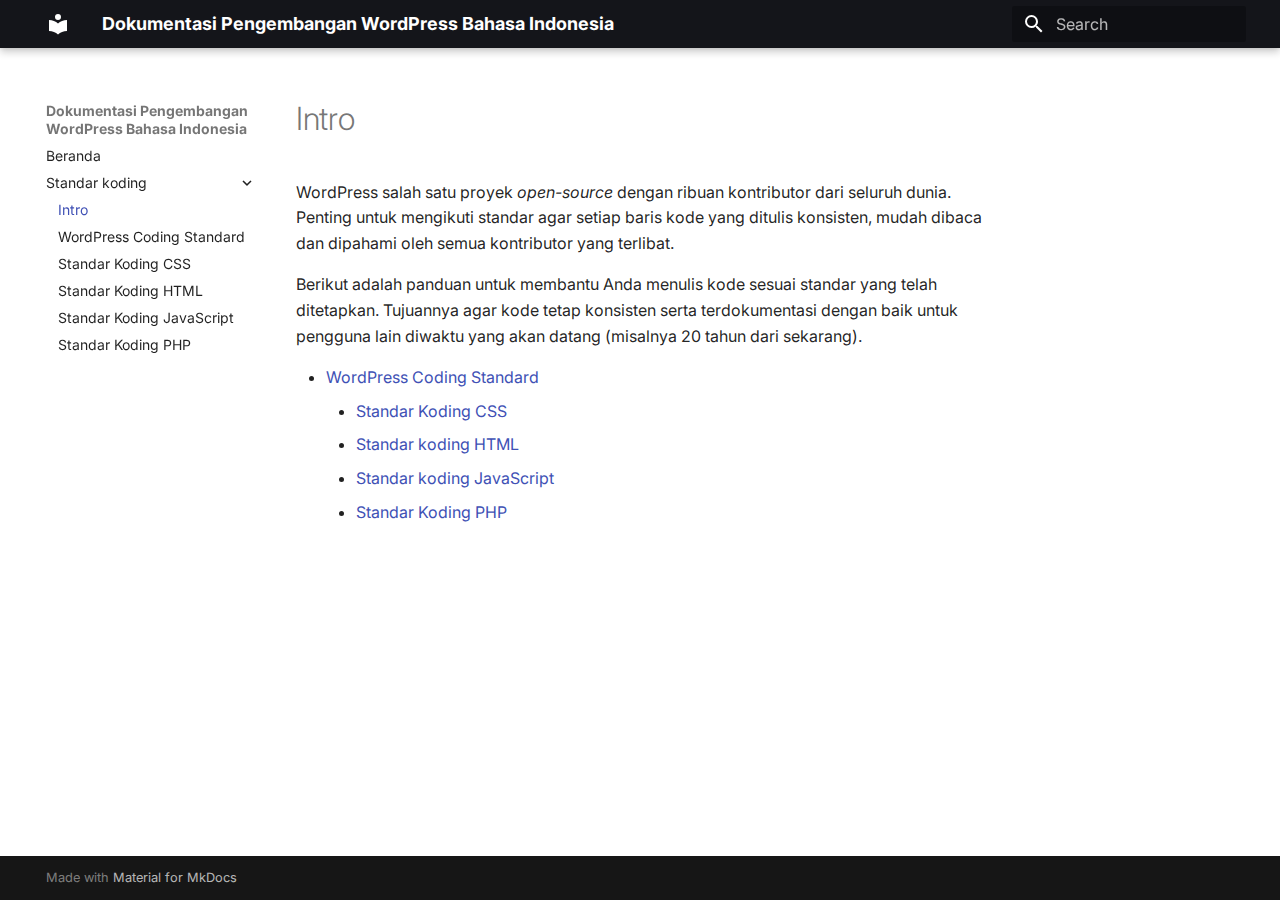
==== commit 3b6965de: "update docs" ====
--- a/docs/site/standar-koding/1.1-index/index.html
+++ b/docs/site/standar-koding/1.1-index/index.html
@@ -424,6 +424,15 @@
 
 <p>WordPress salah satu proyek <em>open-source</em> dengan ribuan kontributor dari seluruh dunia. Penting untuk mengikuti standar agar setiap baris kode yang ditulis konsisten, mudah dibaca dan dipahami oleh semua kontributor yang terlibat.</p>
 <p>Berikut adalah panduan untuk membantu Anda menulis kode sesuai standar yang telah ditetapkan. Tujuannya agar kode tetap konsisten serta terdokumentasi dengan baik untuk pengguna lain diwaktu yang akan datang (misalnya 20 tahun dari sekarang).</p>
+<ul>
+<li><a href="../1.2-wordpress-coding-standard/">WordPress Coding Standard</a><ul>
+<li><a href="../1.2.1-css-coding-standard/">Standar Koding CSS</a></li>
+<li><a href="../1.2.2-html-coding-standard/">Standar koding HTML</a></li>
+<li><a href="../1.2.3-javascript-coding-standard/">Standar koding JavaScript</a></li>
+<li><a href="../1.2.4-php-coding-standard/">Standar Koding PHP</a></li>
+</ul>
+</li>
+</ul>
 
 
 
--- a/docs/site/assets/stylesheets/extra.css
+++ b/docs/site/assets/stylesheets/extra.css
@@ -1,7 +1,8 @@
-/* @import url('https://fonts.googleapis.com/css2?family=Inter:opsz,wght@14..32,700&display=swap');
+:root,
+[data-md-color-scheme=default] {
+    --md-code-fg-color: #ca473f;
+}
 
-:root {
-    --md-text-font: 'Inter', sans-serif; 
-} */
-
-h2 { font-weight: 600 !important; }+h2 {
+    font-weight: 600 !important;
+}